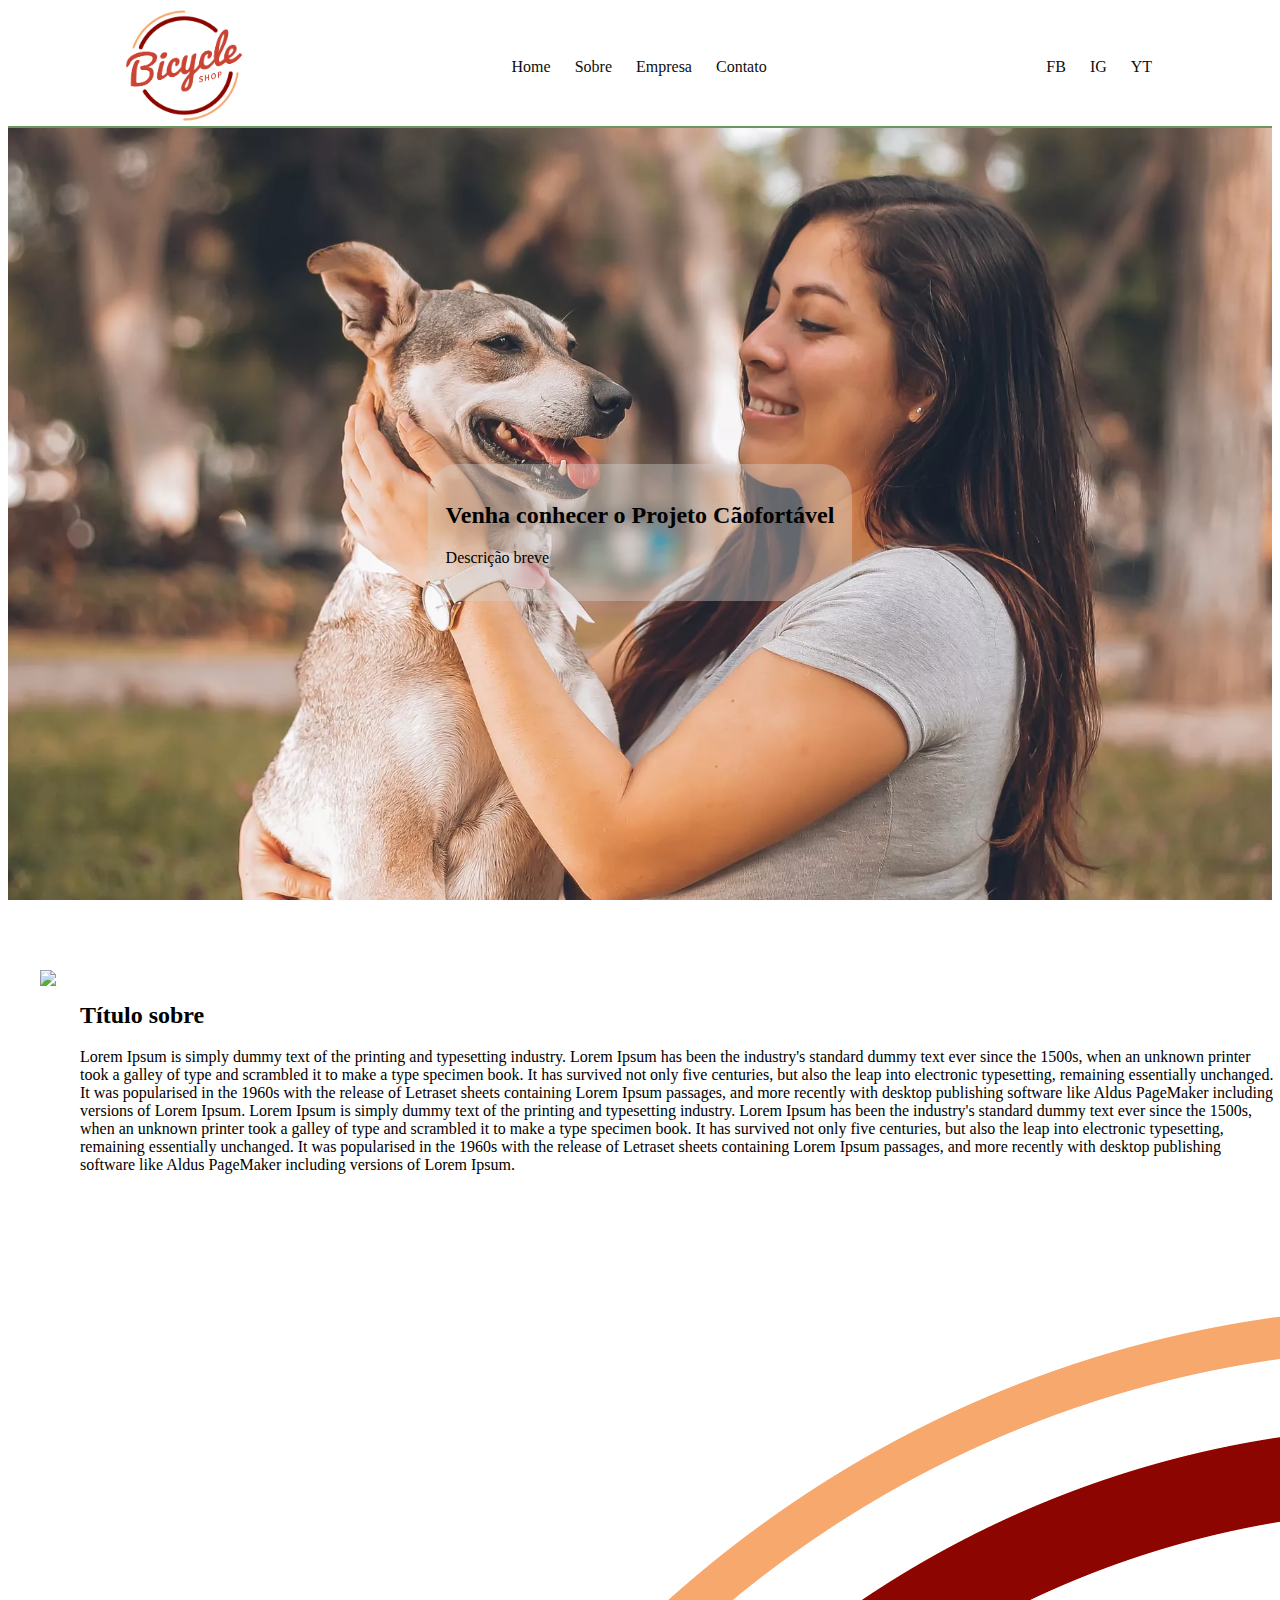
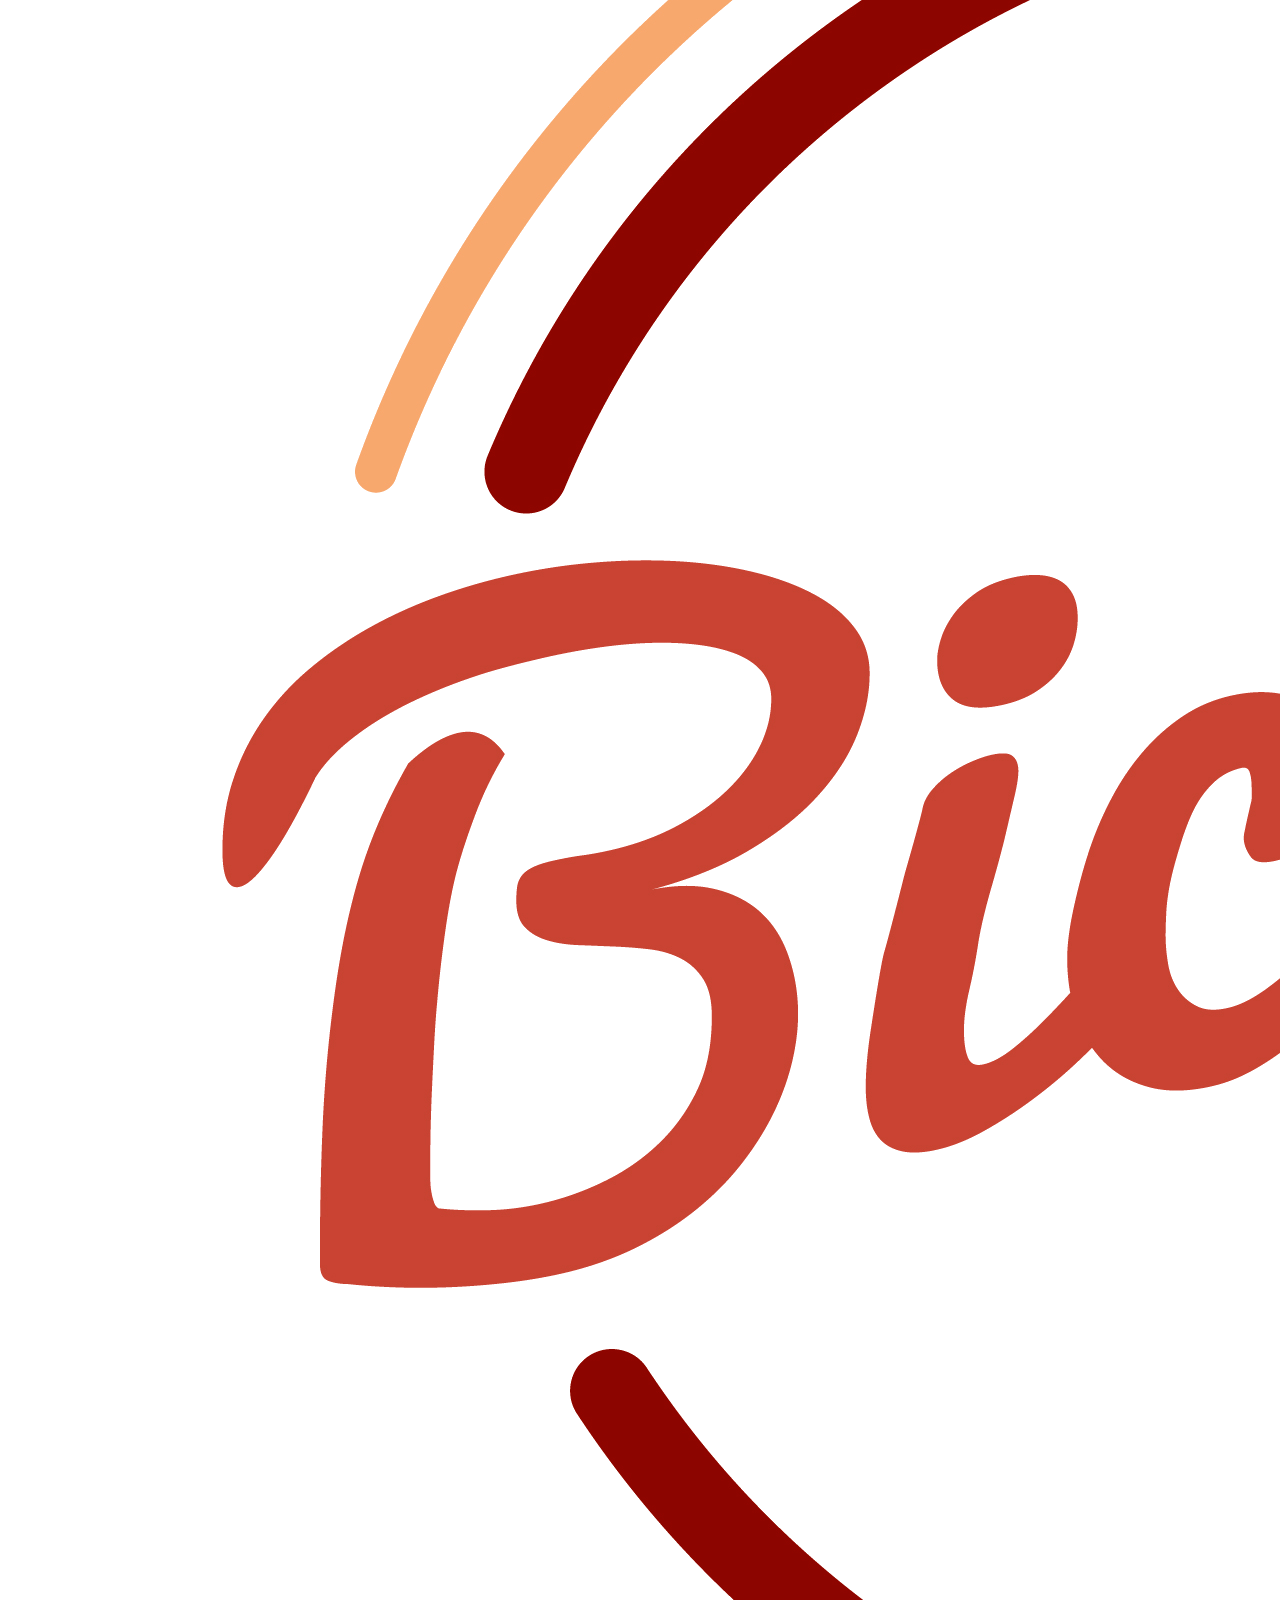
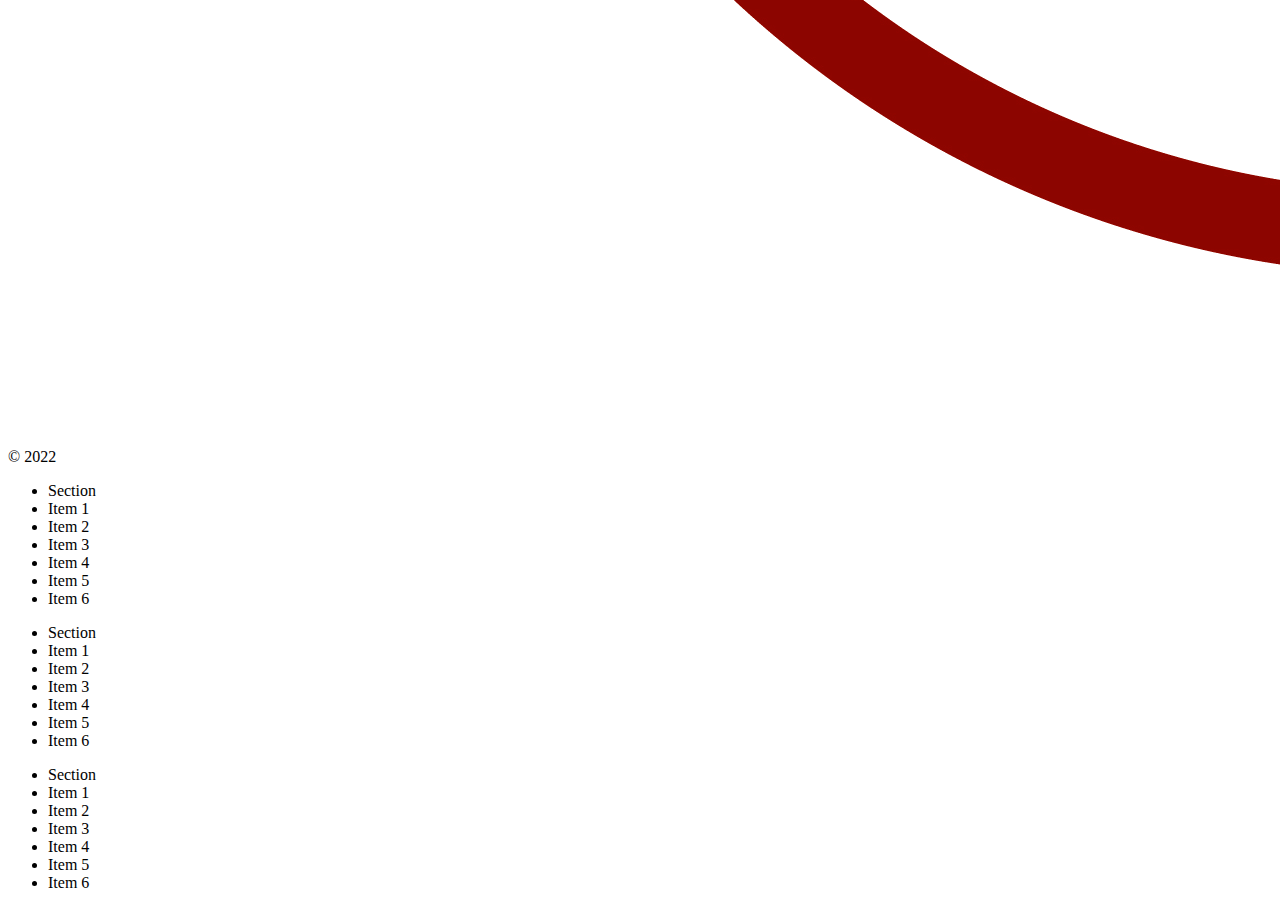
==== index.html @ 43e28b90 "Add files via upload" ====
<!DOCTYPE html>
<html lang="en">
<head>
    <meta charset="UTF-8">
    <meta name="viewport" content="width=device-width, initial-scale=1.0">
    <title>Projeto Cãofortável</title>
    <link rel="stylesheet" type="text/css" href="style.css">
</head>
<body>
    <header>
        <div class="logo"><img src="logo.png" /></div>
        <div class="menu"><nav>
            <ul>
                <li><a href="#">Home</a> </li>
                <li><a href="#sobre" >Sobre</a></li>
                <li><a href="#" >Empresa</a></li>
                <li><a href="#" >Contato</a></li>
            </ul>
        </nav></div>
        <div class="social">
            <ul>
                <li><a href="#" >FB</a></li>
                <li><a href="#" >IG</a></li>
                <li><a href="#" >YT</a></li>
            </ul>
        </div>
    </header>
    <section class="banner">
        <div class="conteudo">
            <h2>Venha conhecer o Projeto Cãofortável</h2>
            <p>Descrição breve</p>
        </div>
    </section>
    <section class="sobre" id="sobre">
        <div class="imagem">
            <img src="dog-gif-sobre.gif" />
        </div>
        <div class="conteudo">
            <h2>Título sobre</h2>
            <p>
                Lorem Ipsum is simply dummy text of the printing and typesetting industry. Lorem Ipsum has been the industry's standard dummy text ever since the 1500s, when an unknown printer took a galley of type and scrambled it to make a type specimen book. It has survived not only five centuries, but also the leap into electronic typesetting, remaining essentially unchanged. It was popularised in the 1960s with the release of Letraset sheets containing Lorem Ipsum passages, and more recently with desktop publishing software like Aldus PageMaker including versions of Lorem Ipsum. Lorem Ipsum is simply dummy text of the printing and typesetting industry. Lorem Ipsum has been the industry's standard dummy text ever since the 1500s, when an unknown printer took a galley of type and scrambled it to make a type specimen book. It has survived not only five centuries, but also the leap into electronic typesetting, remaining essentially unchanged. It was popularised in the 1960s with the release of Letraset sheets containing Lorem Ipsum passages, and more recently with desktop publishing software like Aldus PageMaker including versions of Lorem Ipsum.
            </p>
        </div>
    </section>
    <footer>
        <div class="espacamento"> &nbsp; </div>
        <div class="footer-interno">
            <div class="footer-coluna-1 footer-coluna">
                <img src="logo.png" />
                <p>© 2022</p>
            </div>
            <div class="footer-coluna-2 footer-coluna">
                <ul>
                    <li class="titulo">Section</li>
                    <li>Item 1</li>
                    <li>Item 2</li>
                    <li>Item 3</li>
                    <li>Item 4</li>
                    <li>Item 5</li>
                    <li>Item 6</li>
                </ul>
            </div>
            <div class="footer-coluna-3 footer-coluna">
                <ul>
                    <li class="titulo">Section</li>
                    <li>Item 1</li>
                    <li>Item 2</li>
                    <li>Item 3</li>
                    <li>Item 4</li>
                    <li>Item 5</li>
                    <li>Item 6</li>
                </ul>
            </div>
            <div class="footer-coluna-4 footer-coluna">
                <ul>
                    <li class="titulo">Section</li>
                    <li>Item 1</li>
                    <li>Item 2</li>
                    <li>Item 3</li>
                    <li>Item 4</li>
                    <li>Item 5</li>
                    <li>Item 6</li>
                </ul>
            </div>
        </div>
    </footer>
</body>
</html>
---- style.css ----
.logo img {
    width: 128px;
}

header {
    display: flex;
    width: 100%;
    min-height: 64px;
    justify-content: space-around;
    border-bottom: 2px solid #67975e;
}

.menu nav ul, .social ul {
    list-style: none;
    display: flex;
    flex-direction: row;
}

.menu nav ul li, .social ul li {
    margin: 0px 12px;
}

.menu, .social {
    display: flex;
    align-items: center;
}

.menu a, .social a {
    text-decoration: none;
    color: #0e0e0e;
}

section.banner {
    width: 100%;
    height: 90vh;
    display: flex;
    flex-direction: column;
    align-items: center;
    justify-content: center;
    background: url(header-wdog.webp);
    background-position: center center;
    background-size: cover;
    background-repeat: no-repeat;
    background-attachment: fixed;
}

section.banner .conteudo {
    padding: 18px;
    background-color: #d5d7d363;
    border-radius: 30px;
}

section.sobre {
    width: 100%;
    margin: 32px;
    display: flex;
    flex-direction: row;
}

section.sobre .div{
    width: 50vw;
    overflow: hidden;
}

section.sobre .imagem img {
    width: 100%;
}

section.sobre .conteudo {
    margin: 12px 24px;
}
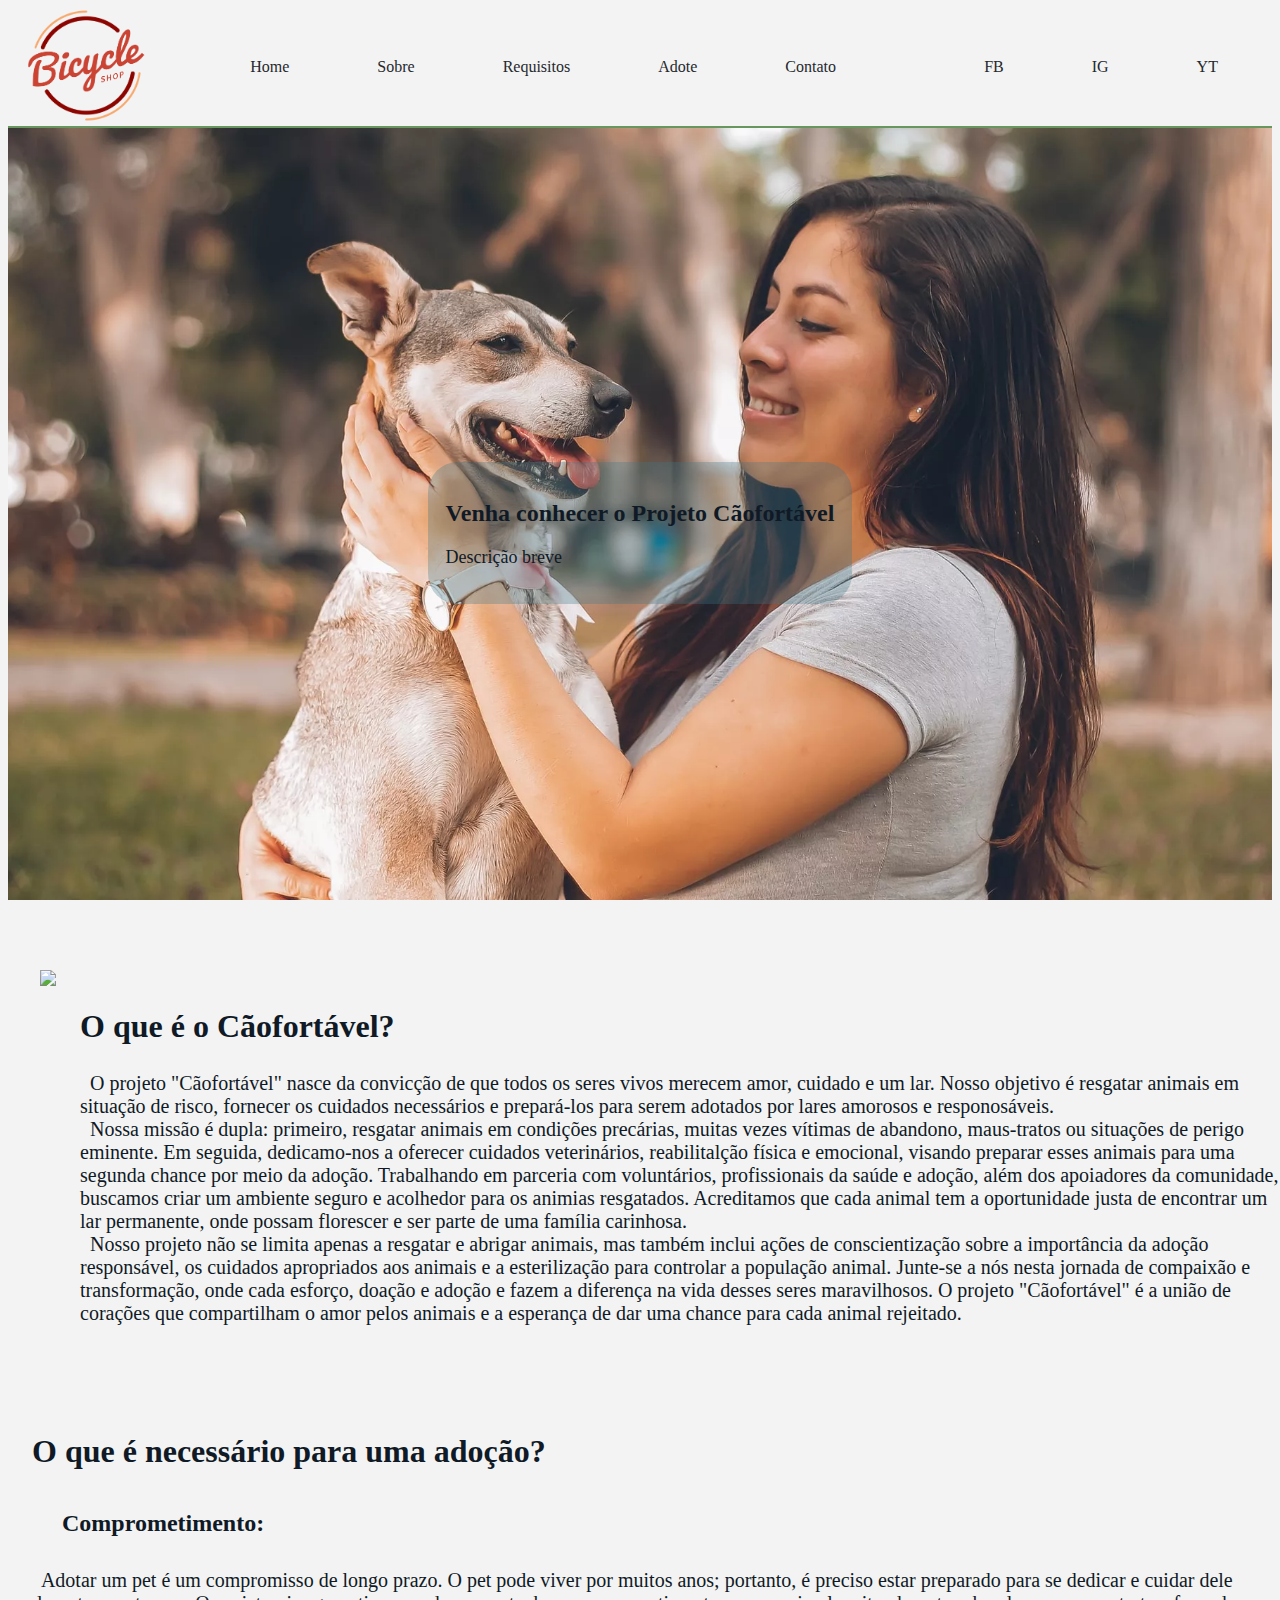
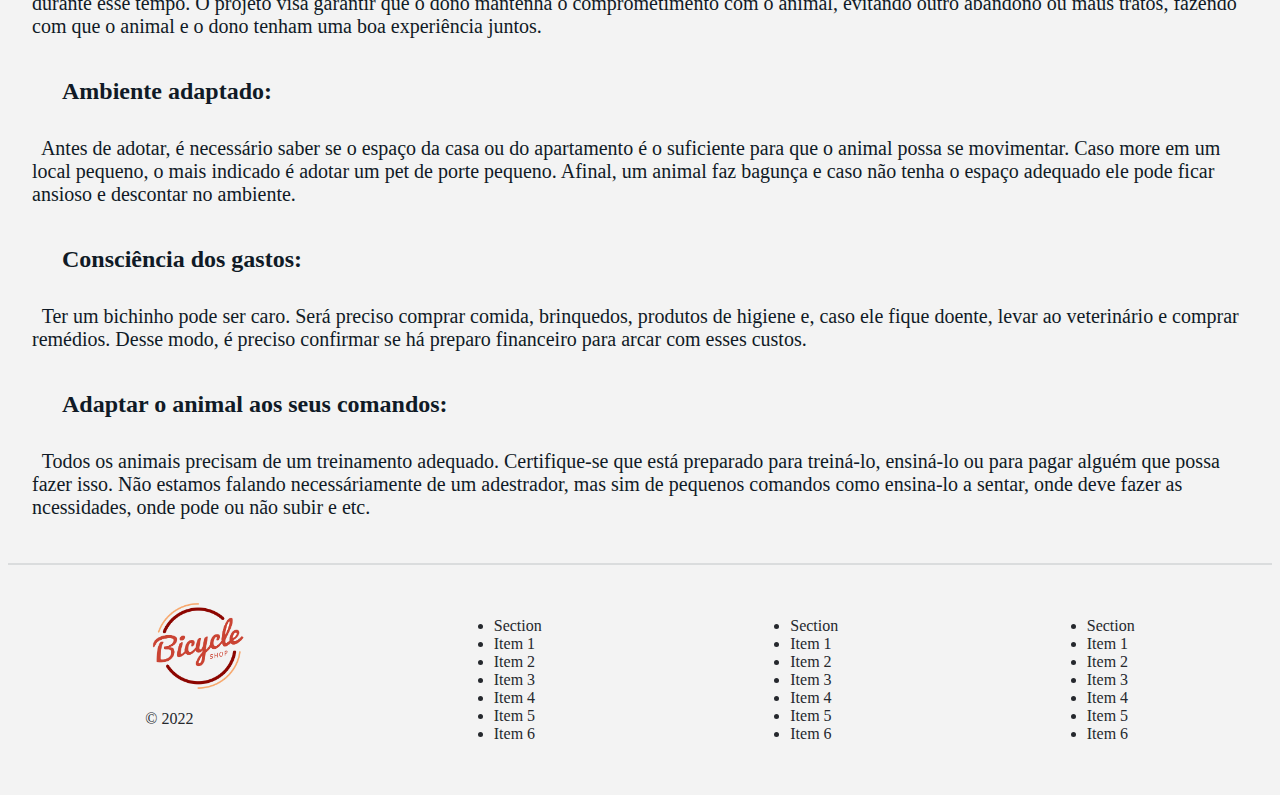
==== commit b142e55a: "Add files via upload" ====
--- a/index.html
+++ b/index.html
@@ -13,7 +13,8 @@
             <ul>
                 <li><a href="#">Home</a> </li>
                 <li><a href="#sobre" >Sobre</a></li>
-                <li><a href="#" >Empresa</a></li>
+                <li><a href="#requisitos" >Requisitos</a></li>
+                <li><a href="#" >Adote</a></li>
                 <li><a href="#" >Contato</a></li>
             </ul>
         </nav></div>
@@ -36,14 +37,31 @@
             <img src="dog-gif-sobre.gif" />
         </div>
         <div class="conteudo">
-            <h2>Título sobre</h2>
+            <h2>O que é o Cãofortável?</h2>
             <p>
-                Lorem Ipsum is simply dummy text of the printing and typesetting industry. Lorem Ipsum has been the industry's standard dummy text ever since the 1500s, when an unknown printer took a galley of type and scrambled it to make a type specimen book. It has survived not only five centuries, but also the leap into electronic typesetting, remaining essentially unchanged. It was popularised in the 1960s with the release of Letraset sheets containing Lorem Ipsum passages, and more recently with desktop publishing software like Aldus PageMaker including versions of Lorem Ipsum. Lorem Ipsum is simply dummy text of the printing and typesetting industry. Lorem Ipsum has been the industry's standard dummy text ever since the 1500s, when an unknown printer took a galley of type and scrambled it to make a type specimen book. It has survived not only five centuries, but also the leap into electronic typesetting, remaining essentially unchanged. It was popularised in the 1960s with the release of Letraset sheets containing Lorem Ipsum passages, and more recently with desktop publishing software like Aldus PageMaker including versions of Lorem Ipsum.
+            &nbsp O projeto "Cãofortável" nasce da convicção de que todos os seres vivos merecem amor, cuidado e um lar. Nosso objetivo é resgatar animais em situação de risco, fornecer os cuidados necessários e prepará-los para serem adotados por lares amorosos e responosáveis. <br>&nbsp Nossa missão é dupla: primeiro, resgatar animais em condições precárias, muitas vezes vítimas de abandono, maus-tratos ou situações de perigo eminente. Em seguida, dedicamo-nos a oferecer cuidados veterinários, reabilitalção física e emocional, visando preparar esses animais para uma segunda chance por meio da adoção.
+            Trabalhando em parceria com voluntários, profissionais da saúde e adoção, além dos apoiadores da comunidade, buscamos criar um ambiente seguro e acolhedor para os animias resgatados. Acreditamos que cada animal tem a oportunidade justa de encontrar um lar permanente, onde possam florescer e ser parte de uma família carinhosa.<br>&nbsp Nosso projeto não se limita apenas a resgatar e abrigar animais, mas também inclui ações de conscientização sobre a importância da adoção responsável, os cuidados apropriados aos animais e a esterilização para controlar a população animal. Junte-se a nós nesta jornada de compaixão e transformação, onde cada esforço, doação e adoção e fazem a diferença na vida desses seres maravilhosos. O projeto "Cãofortável" é a união de corações que compartilham o amor pelos animais e a esperança de dar uma chance para cada animal rejeitado.
             </p>
         </div>
     </section>
+
+    <div class="espacamento"> &nbsp;</div>
+
+    <section class="requisitos" id="requisitos">
+        <div class="conteudo">
+            <h2>O que é necessário para uma adoção?</h2>
+            <h3>Comprometimento:</h3>
+            <p> &nbsp Adotar um pet é um compromisso de longo prazo. O pet pode viver por muitos anos; portanto, é preciso estar preparado para se dedicar e cuidar dele durante esse tempo. O projeto visa garantir que o dono mantenha o comprometimento com o animal, evitando outro abandono ou maus tratos, fazendo com que o animal e o dono tenham uma boa experiência juntos.</p>
+            <h3>Ambiente adaptado:</h3>
+            <p>&nbsp Antes de adotar, é necessário saber se o espaço da casa ou do apartamento é o suficiente para que o animal possa se movimentar. Caso more em um local pequeno, o mais indicado é adotar um pet de porte pequeno. Afinal, um animal faz bagunça e caso não tenha o espaço adequado ele pode ficar ansioso e descontar no ambiente.</p>
+            <h3>Consciência dos gastos:</h3>
+            <p>&nbsp Ter um bichinho pode ser caro. Será preciso comprar comida, brinquedos, produtos de higiene e, caso ele fique doente, levar ao veterinário e comprar remédios. Desse modo, é preciso confirmar se há preparo financeiro para arcar com esses custos.</p>
+            <h3>Adaptar o animal aos seus comandos:</h3>
+            <p>&nbsp Todos os animais precisam de um treinamento adequado. Certifique-se que está preparado para treiná-lo, ensiná-lo ou para pagar alguém que possa fazer isso. Não estamos falando necessáriamente de um adestrador, mas sim de pequenos comandos como ensina-lo a sentar, onde deve fazer as ncessidades, onde pode ou não subir e etc.</p>
+        </div>
+    </section>
     <footer>
-        <div class="espacamento"> &nbsp; </div>
+        <div class="espacamento"> &nbsp;</div>
         <div class="footer-interno">
             <div class="footer-coluna-1 footer-coluna">
                 <img src="logo.png" />
--- a/style.css
+++ b/style.css
@@ -1,3 +1,7 @@
+body{
+background-color: #f3f3f3;
+}
+
 .logo img {
     width: 128px;
 }
@@ -25,9 +29,11 @@
     align-items: center;
 }
 
+
 .menu a, .social a {
     text-decoration: none;
-    color: #0e0e0e;
+    color: #25282d;
+    padding: 32px ;
 }
 
 section.banner {
@@ -46,8 +52,21 @@
 
 section.banner .conteudo {
     padding: 18px;
-    background-color: #d5d7d363;
+    background-color: #3c78874f;
     border-radius: 30px;
+    -webkit-animation: scale-in-center 1s cubic-bezier(0.250, 0.460, 0.450, 0.940) both;
+	        animation: scale-in-center 1s cubic-bezier(0.250, 0.460, 0.450, 0.940) both;
+}
+
+section.banner .conteudo h2 {
+    width: 100%;
+    color: #101a26;
+}
+
+section.banner .conteudo p {
+    width: 100%;
+    color: #101a26;
+    font-size: 18px;
 }
 
 section.sobre {
@@ -63,10 +82,62 @@
 }
 
 section.sobre .imagem img {
-    width: 100%;
+    width: 500px;
 }
 
 section.sobre .conteudo {
     margin: 12px 24px;
 }
 
+section.sobre .conteudo p, section.requisitos .conteudo p {
+    width: 100%;
+    font-size: 20px;
+    color: #101a26;
+}
+
+section.sobre .conteudo h2, section.requisitos .conteudo h2 {
+    width: 100%;
+    font-size: 32px;
+    color: #101a26;
+}
+
+section.requisitos .conteudo{
+    margin: 12px 24px;
+}
+
+
+section.requisitos .conteudo h3 {
+    width: 100%;
+    font-size: 24px;
+    margin: 28px 18px 12px;
+    padding: 12px;
+    color: #101a26;
+}
+
+
+
+
+
+footer div.espacamento {
+    width: 100%;
+    height: 24px;
+    border-bottom: 2px solid #b2b8b963  ;
+    margin: 0px auto;
+}
+
+footer div.footer-interno{
+    display: flex;
+    flex-direction: row;
+    gap: 6px;
+    padding: 24px;
+    margin: 12px;
+    justify-content: space-around;
+    color: #25282d;
+}
+
+footer div.footer-interno .footer-coluna-1 img{
+    width: 100px;
+}
+
+
+@-webkit-keyframes scale-in-center{0%{-webkit-transform:scale(0);transform:scale(0);opacity:1}100%{-webkit-transform:scale(1);transform:scale(1);opacity:1}}@keyframes scale-in-center{0%{-webkit-transform:scale(0);transform:scale(0);opacity:1}100%{-webkit-transform:scale(1);transform:scale(1);opacity:1}}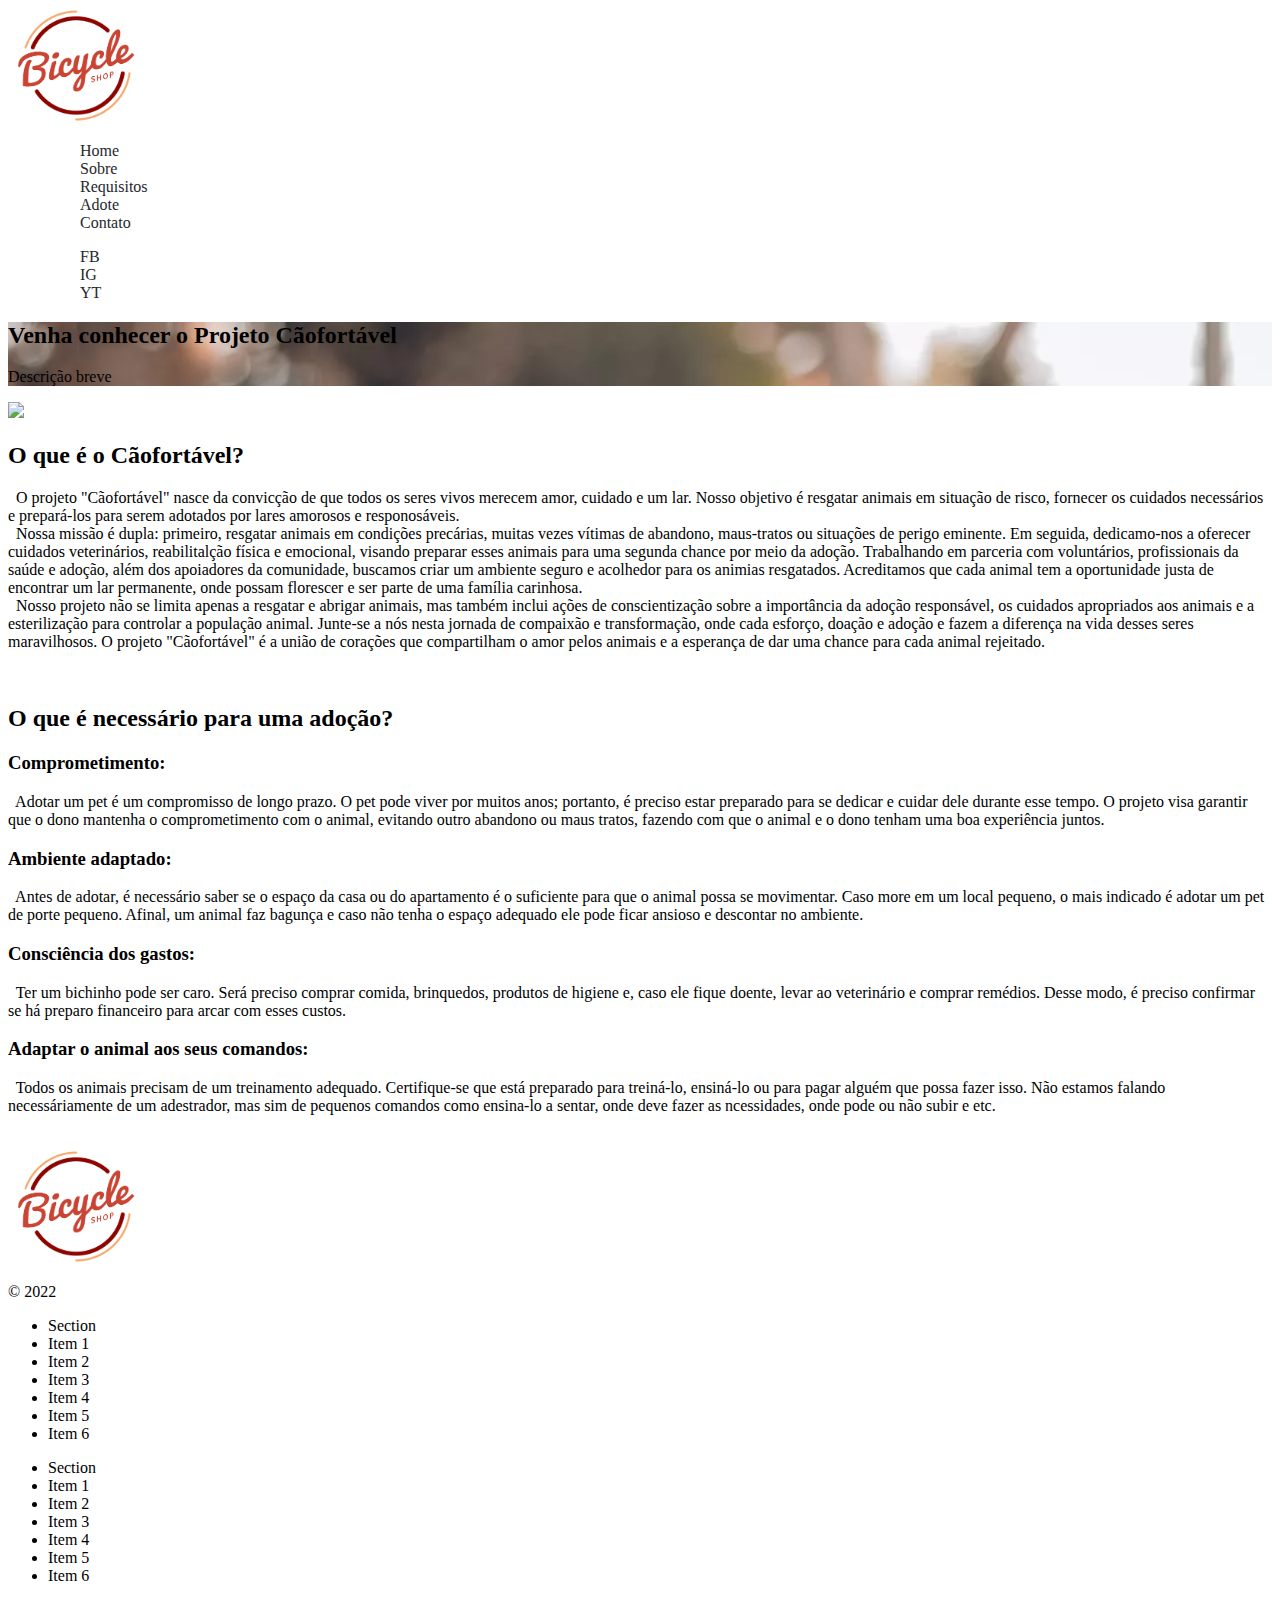
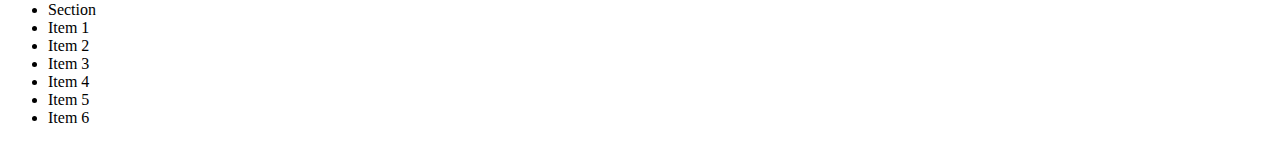
==== commit 31c87ac0: "Add files via upload" ====
--- a/index.html
+++ b/index.html
@@ -5,12 +5,15 @@
     <meta name="viewport" content="width=device-width, initial-scale=1.0">
     <title>Projeto Cãofortável</title>
     <link rel="stylesheet" type="text/css" href="style.css">
+    <link href="https://cdn.jsdelivr.net/npm/bootstrap@5.3.2/dist/css/bootstrap.min.css" rel="stylesheet" integrity="sha384-T3c6CoIi6uLrA9TneNEoa7RxnatzjcDSCmG1MXxSR1GAsXEV/Dwwykc2MPK8M2HN" crossorigin="anonymous"> 
+
+<script src="https://cdn.jsdelivr.net/npm/bootstrap@5.3.2/dist/js/bootstrap.bundle.min.js" integrity="sha384-C6RzsynM9kWDrMNeT87bh95OGNyZPhcTNXj1NW7RuBCsyN/o0jlpcV8Qyq46cDfL" crossorigin="anonymous"></script>
 </head>
 <body>
-    <header>
-        <div class="logo"><img src="logo.png" /></div>
-        <div class="menu"><nav>
-            <ul>
+    <header class="d-flex justify-content-around">
+        <div class="logo"><img src="logo.png" class="logo"/></div>
+        <div class="menu d-flex flex-row align-items-center"><nav>
+            <ul class="d-flex flex-row">
                 <li><a href="#">Home</a> </li>
                 <li><a href="#sobre" >Sobre</a></li>
                 <li><a href="#requisitos" >Requisitos</a></li>
@@ -18,25 +21,25 @@
                 <li><a href="#" >Contato</a></li>
             </ul>
         </nav></div>
-        <div class="social">
-            <ul>
+        <div class="social d-flex flex-row align-items-center">
+            <ul class="d-flex flex-row">
                 <li><a href="#" >FB</a></li>
                 <li><a href="#" >IG</a></li>
                 <li><a href="#" >YT</a></li>
             </ul>
         </div>
     </header>
-    <section class="banner">
-        <div class="conteudo">
+    <section class="banner flex-row d-flex align-items-center">
+        <div class="conteudo let-p let-2">
             <h2>Venha conhecer o Projeto Cãofortável</h2>
             <p>Descrição breve</p>
         </div>
     </section>
-    <section class="sobre" id="sobre">
+    <section class="sobre d-flex flex-row justify-content-start flex-wrap col py-4 px-5 mx-auto align-items-center" id="sobre">
         <div class="imagem">
-            <img src="dog-gif-sobre.gif" />
+            <img src="dog-gif-sobre.gif" class="col " />
         </div>
-        <div class="conteudo">
+        <div class="conteudo let-p let-2 mx-2 my-4 col-4 mx-4 px-4">
             <h2>O que é o Cãofortável?</h2>
             <p>
             &nbsp O projeto "Cãofortável" nasce da convicção de que todos os seres vivos merecem amor, cuidado e um lar. Nosso objetivo é resgatar animais em situação de risco, fornecer os cuidados necessários e prepará-los para serem adotados por lares amorosos e responosáveis. <br>&nbsp Nossa missão é dupla: primeiro, resgatar animais em condições precárias, muitas vezes vítimas de abandono, maus-tratos ou situações de perigo eminente. Em seguida, dedicamo-nos a oferecer cuidados veterinários, reabilitalção física e emocional, visando preparar esses animais para uma segunda chance por meio da adoção.
@@ -47,8 +50,8 @@
 
     <div class="espacamento"> &nbsp;</div>
 
-    <section class="requisitos" id="requisitos">
-        <div class="conteudo">
+    <section class="requisitos p-4" id="requisitos">
+        <div class="conteudo" mx-2 my-4 col-4>
             <h2>O que é necessário para uma adoção?</h2>
             <h3>Comprometimento:</h3>
             <p> &nbsp Adotar um pet é um compromisso de longo prazo. O pet pode viver por muitos anos; portanto, é preciso estar preparado para se dedicar e cuidar dele durante esse tempo. O projeto visa garantir que o dono mantenha o comprometimento com o animal, evitando outro abandono ou maus tratos, fazendo com que o animal e o dono tenham uma boa experiência juntos.</p>
@@ -61,10 +64,10 @@
         </div>
     </section>
     <footer>
-        <div class="espacamento"> &nbsp;</div>
-        <div class="footer-interno">
+        <div class="espacamento wid"> &nbsp;</div>
+        <div class="footer-interno d-flex flex-row justify-content-around">
             <div class="footer-coluna-1 footer-coluna">
-                <img src="logo.png" />
+                <img src="logo.png" class="logo"/>
                 <p>© 2022</p>
             </div>
             <div class="footer-coluna-2 footer-coluna">
--- a/style.css
+++ b/style.css
@@ -1,4 +1,4 @@
-body{
+/*body{
 background-color: #f3f3f3;
 }
 
@@ -122,7 +122,7 @@
     width: 100%;
     height: 24px;
     border-bottom: 2px solid #b2b8b963  ;
-    margin: 0px auto;
+    margin: 52px auto 12px;
 }
 
 footer div.footer-interno{
@@ -140,4 +140,31 @@
 }
 
 
-@-webkit-keyframes scale-in-center{0%{-webkit-transform:scale(0);transform:scale(0);opacity:1}100%{-webkit-transform:scale(1);transform:scale(1);opacity:1}}@keyframes scale-in-center{0%{-webkit-transform:scale(0);transform:scale(0);opacity:1}100%{-webkit-transform:scale(1);transform:scale(1);opacity:1}}+@media only screen and (max-width: 780px) {
+    body {
+        background-color: lightblue;
+    }
+}
+
+@-webkit-keyframes scale-in-center{0%{-webkit-transform:scale(0);transform:scale(0);opacity:1}100%{-webkit-transform:scale(1);transform:scale(1);opacity:1}}@keyframes scale-in-center{0%{-webkit-transform:scale(0);transform:scale(0);opacity:1}100%{-webkit-transform:scale(1);transform:scale(1);opacity:1}}
+
+*/
+
+
+.logo{
+    width: 128px;
+}
+
+.menu nav ul, .social ul {
+    list-style: none;
+}
+
+.menu a, .social a {
+    text-decoration: none;
+    color: #25282d;
+    padding: 32px ;
+}
+
+section.banner {
+    background: url(header-wdog.webp);
+}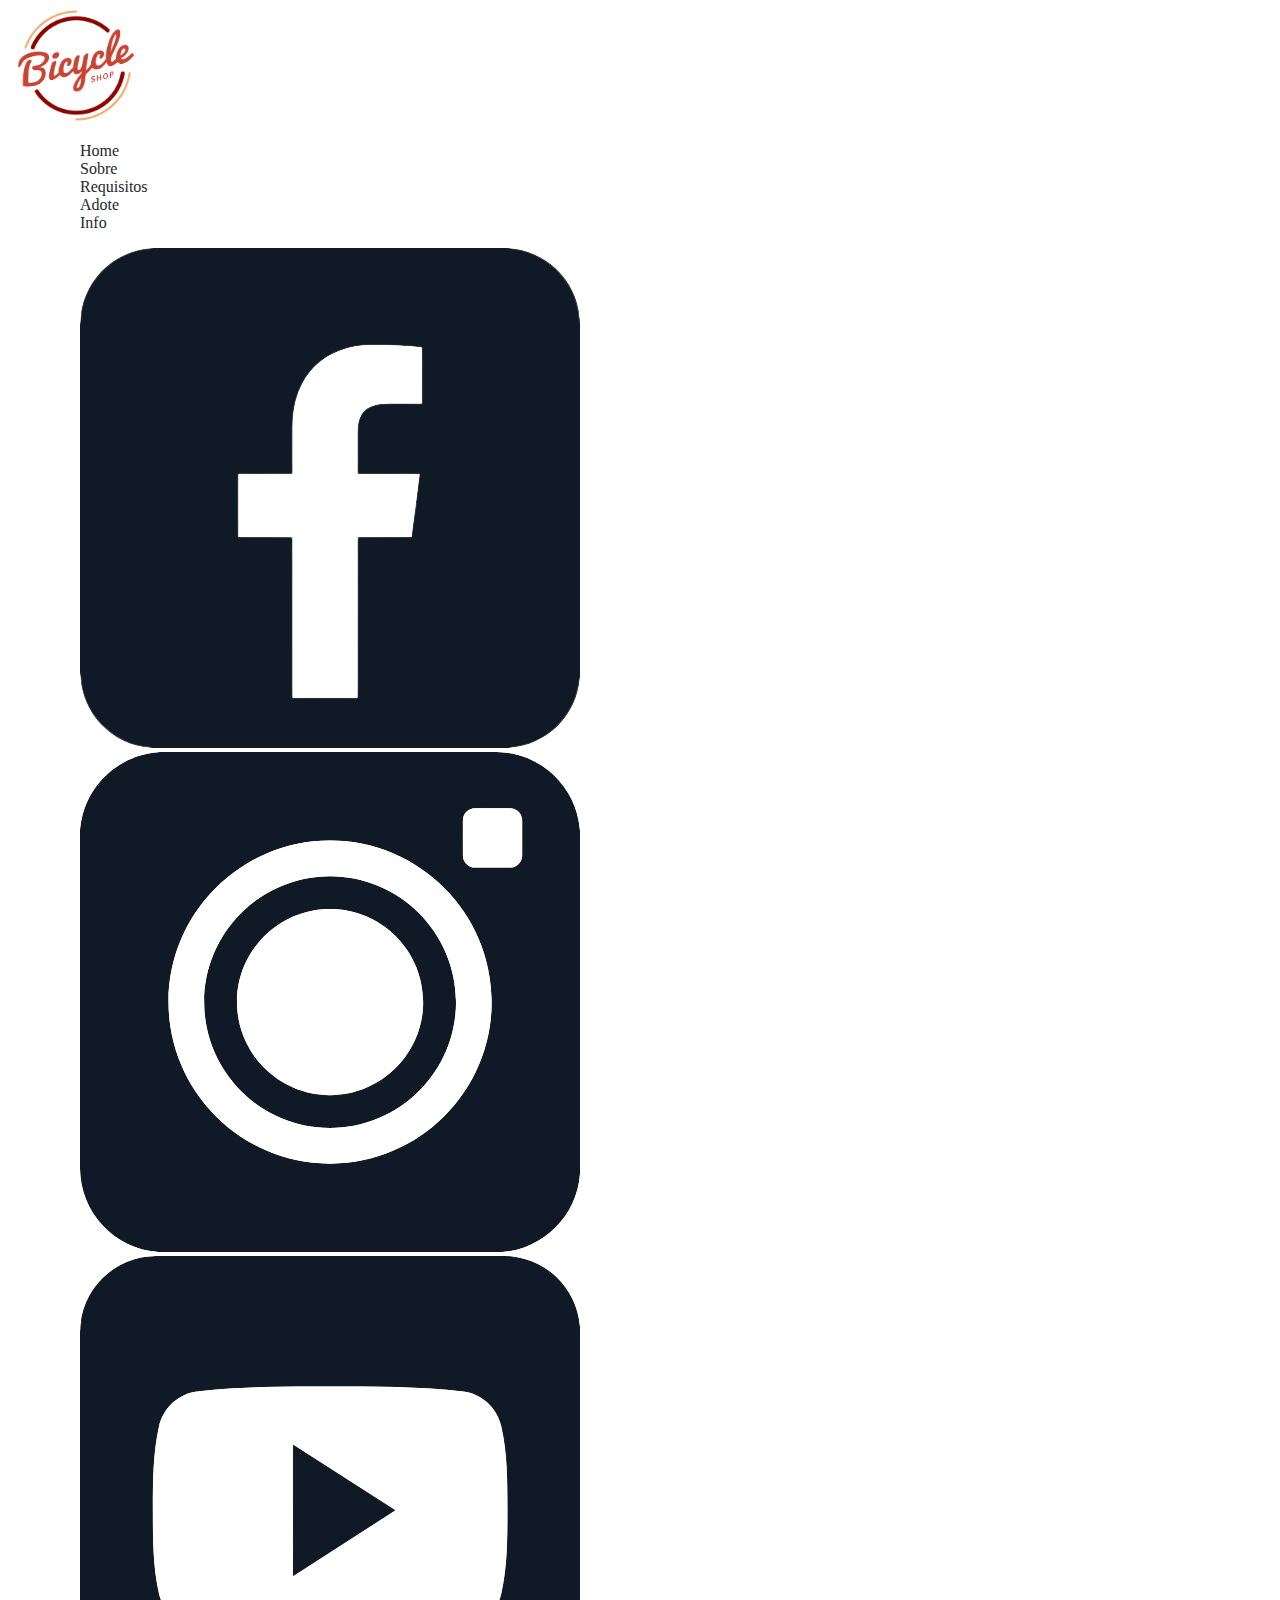
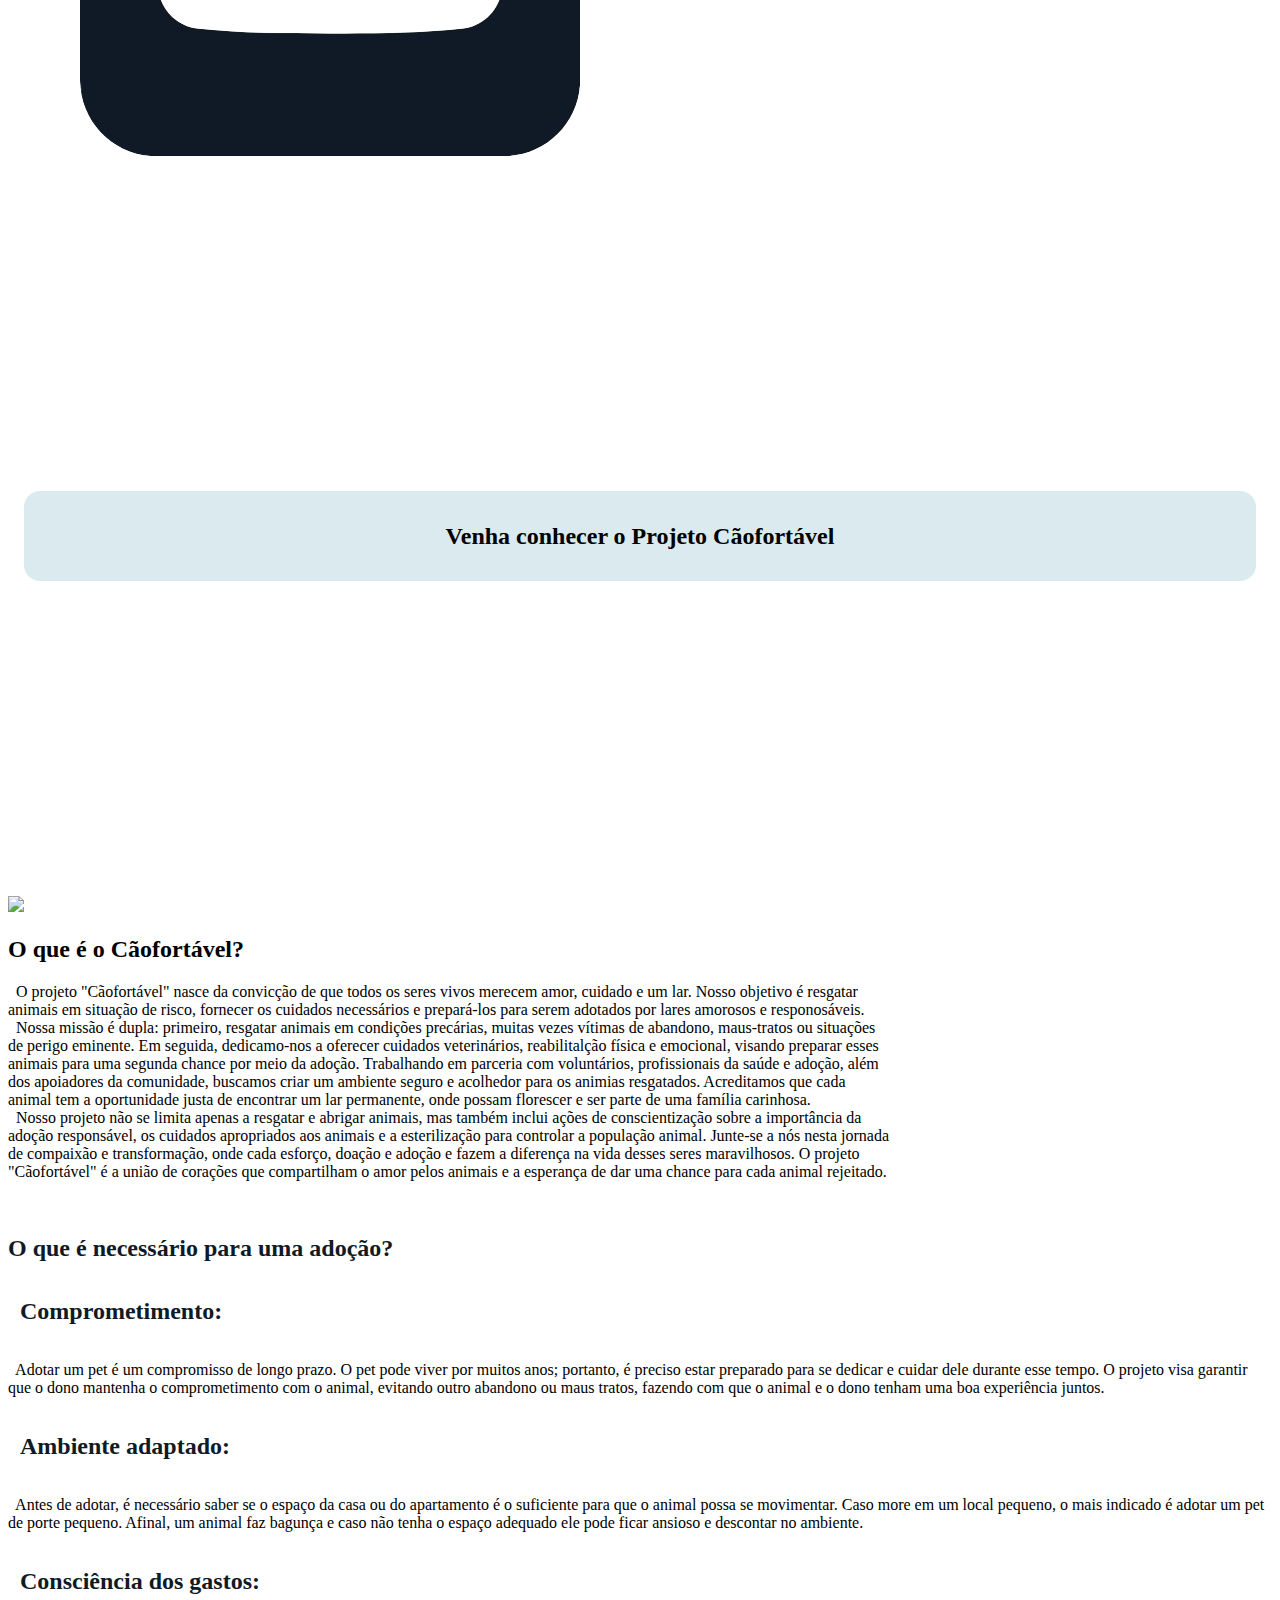
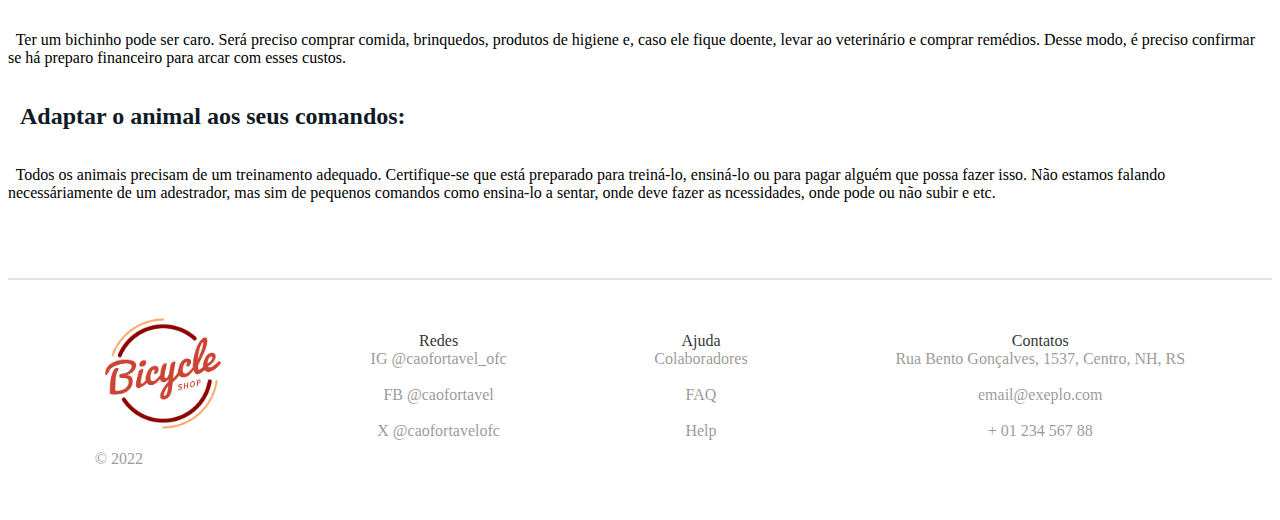
==== commit 28775e4d: "Add files via upload" ====
--- a/index.html
+++ b/index.html
@@ -1,5 +1,5 @@
 <!DOCTYPE html>
-<html lang="en">
+<html lang="pt_BR">
 <head>
     <meta charset="UTF-8">
     <meta name="viewport" content="width=device-width, initial-scale=1.0">
@@ -10,7 +10,7 @@
 <script src="https://cdn.jsdelivr.net/npm/bootstrap@5.3.2/dist/js/bootstrap.bundle.min.js" integrity="sha384-C6RzsynM9kWDrMNeT87bh95OGNyZPhcTNXj1NW7RuBCsyN/o0jlpcV8Qyq46cDfL" crossorigin="anonymous"></script>
 </head>
 <body>
-    <header class="d-flex justify-content-around">
+    <header class="d-flex justify-content-around p-4">
         <div class="logo"><img src="logo.png" class="logo"/></div>
         <div class="menu d-flex flex-row align-items-center"><nav>
             <ul class="d-flex flex-row">
@@ -18,21 +18,20 @@
                 <li><a href="#sobre" >Sobre</a></li>
                 <li><a href="#requisitos" >Requisitos</a></li>
                 <li><a href="#" >Adote</a></li>
-                <li><a href="#" >Contato</a></li>
+                <li><a href="#info" >Info</a></li>
             </ul>
         </nav></div>
-        <div class="social d-flex flex-row align-items-center">
-            <ul class="d-flex flex-row">
-                <li><a href="#" >FB</a></li>
-                <li><a href="#" >IG</a></li>
-                <li><a href="#" >YT</a></li>
+        <div class="social d-flex flex-row align-items-center col-2 clearfix align-itens-center">
+            <ul class="d-flex flex-row align-items-center" >
+                <li><a href="#" ><img class="col-4" src="fb-logo.png"></a></li>
+                <li><a href="#" ><img class="col-4" src="ig-logo.png"></a></li>
+                <li><a href="#" ><img class="col-4" src="yt-logo.png"></a></li>
             </ul>
         </div>
     </header>
-    <section class="banner flex-row d-flex align-items-center">
-        <div class="conteudo let-p let-2">
+    <section class="banner flex-column d-flex align-items-center col justify-content-center">
+        <div class="conteudo p-4">
             <h2>Venha conhecer o Projeto Cãofortável</h2>
-            <p>Descrição breve</p>
         </div>
     </section>
     <section class="sobre d-flex flex-row justify-content-start flex-wrap col py-4 px-5 mx-auto align-items-center" id="sobre">
@@ -64,43 +63,43 @@
         </div>
     </section>
     <footer>
-        <div class="espacamento wid"> &nbsp;</div>
+        <div class="espacamento"> &nbsp;</div>
         <div class="footer-interno d-flex flex-row justify-content-around">
             <div class="footer-coluna-1 footer-coluna">
                 <img src="logo.png" class="logo"/>
                 <p>© 2022</p>
             </div>
-            <div class="footer-coluna-2 footer-coluna">
+            <div class="footer-coluna-2 footer-coluna" id="info">
                 <ul>
-                    <li class="titulo">Section</li>
-                    <li>Item 1</li>
-                    <li>Item 2</li>
-                    <li>Item 3</li>
-                    <li>Item 4</li>
-                    <li>Item 5</li>
-                    <li>Item 6</li>
+                    <li class="titulo p-2">Redes</li>
+                    <li>IG @caofortavel_ofc</li>
+                    <li>&nbsp;</li>
+                    <li>FB @caofortavel</li>
+                    <li>&nbsp;</li>
+                    <li>X @caofortavelofc</li>
+                    <li>&nbsp;</li>
                 </ul>
             </div>
             <div class="footer-coluna-3 footer-coluna">
                 <ul>
-                    <li class="titulo">Section</li>
-                    <li>Item 1</li>
-                    <li>Item 2</li>
-                    <li>Item 3</li>
-                    <li>Item 4</li>
-                    <li>Item 5</li>
-                    <li>Item 6</li>
+                    <li class="titulo p-2">Ajuda</li>
+                    <li>Colaboradores</li>
+                    <li>&nbsp;</li>
+                    <li>FAQ</li>
+                    <li>&nbsp;</li>
+                    <li>Help</li>
+                    <li>&nbsp;</li>
                 </ul>
             </div>
             <div class="footer-coluna-4 footer-coluna">
                 <ul>
-                    <li class="titulo">Section</li>
-                    <li>Item 1</li>
-                    <li>Item 2</li>
-                    <li>Item 3</li>
-                    <li>Item 4</li>
-                    <li>Item 5</li>
-                    <li>Item 6</li>
+                    <li class="titulo p-2">Contatos</li>
+                    <li>Rua Bento Gonçalves, 1537, Centro, NH, RS</li>
+                    <li>&nbsp;</li>
+                    <li>email@exeplo.com</li>
+                    <li>&nbsp;</li>
+                    <li>+ 01 234 567 88</li>
+                    <li>&nbsp;</li>
                 </ul>
             </div>
         </div>
--- a/style.css
+++ b/style.css
@@ -149,7 +149,8 @@
 @-webkit-keyframes scale-in-center{0%{-webkit-transform:scale(0);transform:scale(0);opacity:1}100%{-webkit-transform:scale(1);transform:scale(1);opacity:1}}@keyframes scale-in-center{0%{-webkit-transform:scale(0);transform:scale(0);opacity:1}100%{-webkit-transform:scale(1);transform:scale(1);opacity:1}}
 
 */
-
+:root{
+}
 
 .logo{
     width: 128px;
@@ -167,4 +168,88 @@
 
 section.banner {
     background: url(header-wdog.webp);
+    background-position: center center;
+    background-size: cover;
+    background-repeat: no-repeat;
+    background-attachment: fixed;
+    padding: 35vh 1rem ;
+    align-items: center;
+    text-align: center;
+}
+
+.sobre .conteudo{
+    width: 70%;
+} 
+
+section.banner .conteudo{
+    padding: 12px;
+    background-color: #a2cad465;
+    border-radius: 16px;
+    align-items: center ;
+}
+
+footer div.espacamento {
+    width: 100%;
+    height: 24px;
+    border-bottom: 2px solid #b2b8b963  ;
+    margin: 52px auto 12px;
+}
+
+footer div.footer-interno{
+    display: flex;
+    flex-direction: row;
+    gap: 6px;
+    padding: 24px;
+    margin: 12px;
+    justify-content: space-around;
+    color: #7c7c7cc7;
+    list-style: none;
+}
+
+section.requisitos .conteudo h3 {
+    width: 100%;
+    font-size: 24px;
+    padding: 12px;
+    color: #101a26;
+}
+
+section.requisitos .conteudo h2 {
+    width: 100%;
+    color: #101a26;
+}
+
+
+footer .footer-interno .footer-coluna ul li.titulo {
+    color: #363636;
+
+}
+
+footer .footer-interno .footer-coluna ul{
+    list-style: none;
+    text-align: center;
+}
+footer .footer-interno .footer-coluna ul li{
+    list-style: none;
+    text-align: center;
+}
+
+
+section.opcao{
+    width: 80%;
+    gap: 22px;
+    margin: 90px auto;
+    display: flex;
+    flex-direction: row;
+}
+
+section.opcao div.banner-pequeno{
+    margin: 0px 25px;
+    padding: 42px;
+    border: 1px solid #d8d8d8;
+    border-radius: 6px;
+    background: #fafafa;
+}
+
+section.opcao div.banner-pequeno h3{
+    font-size: 24px;
 }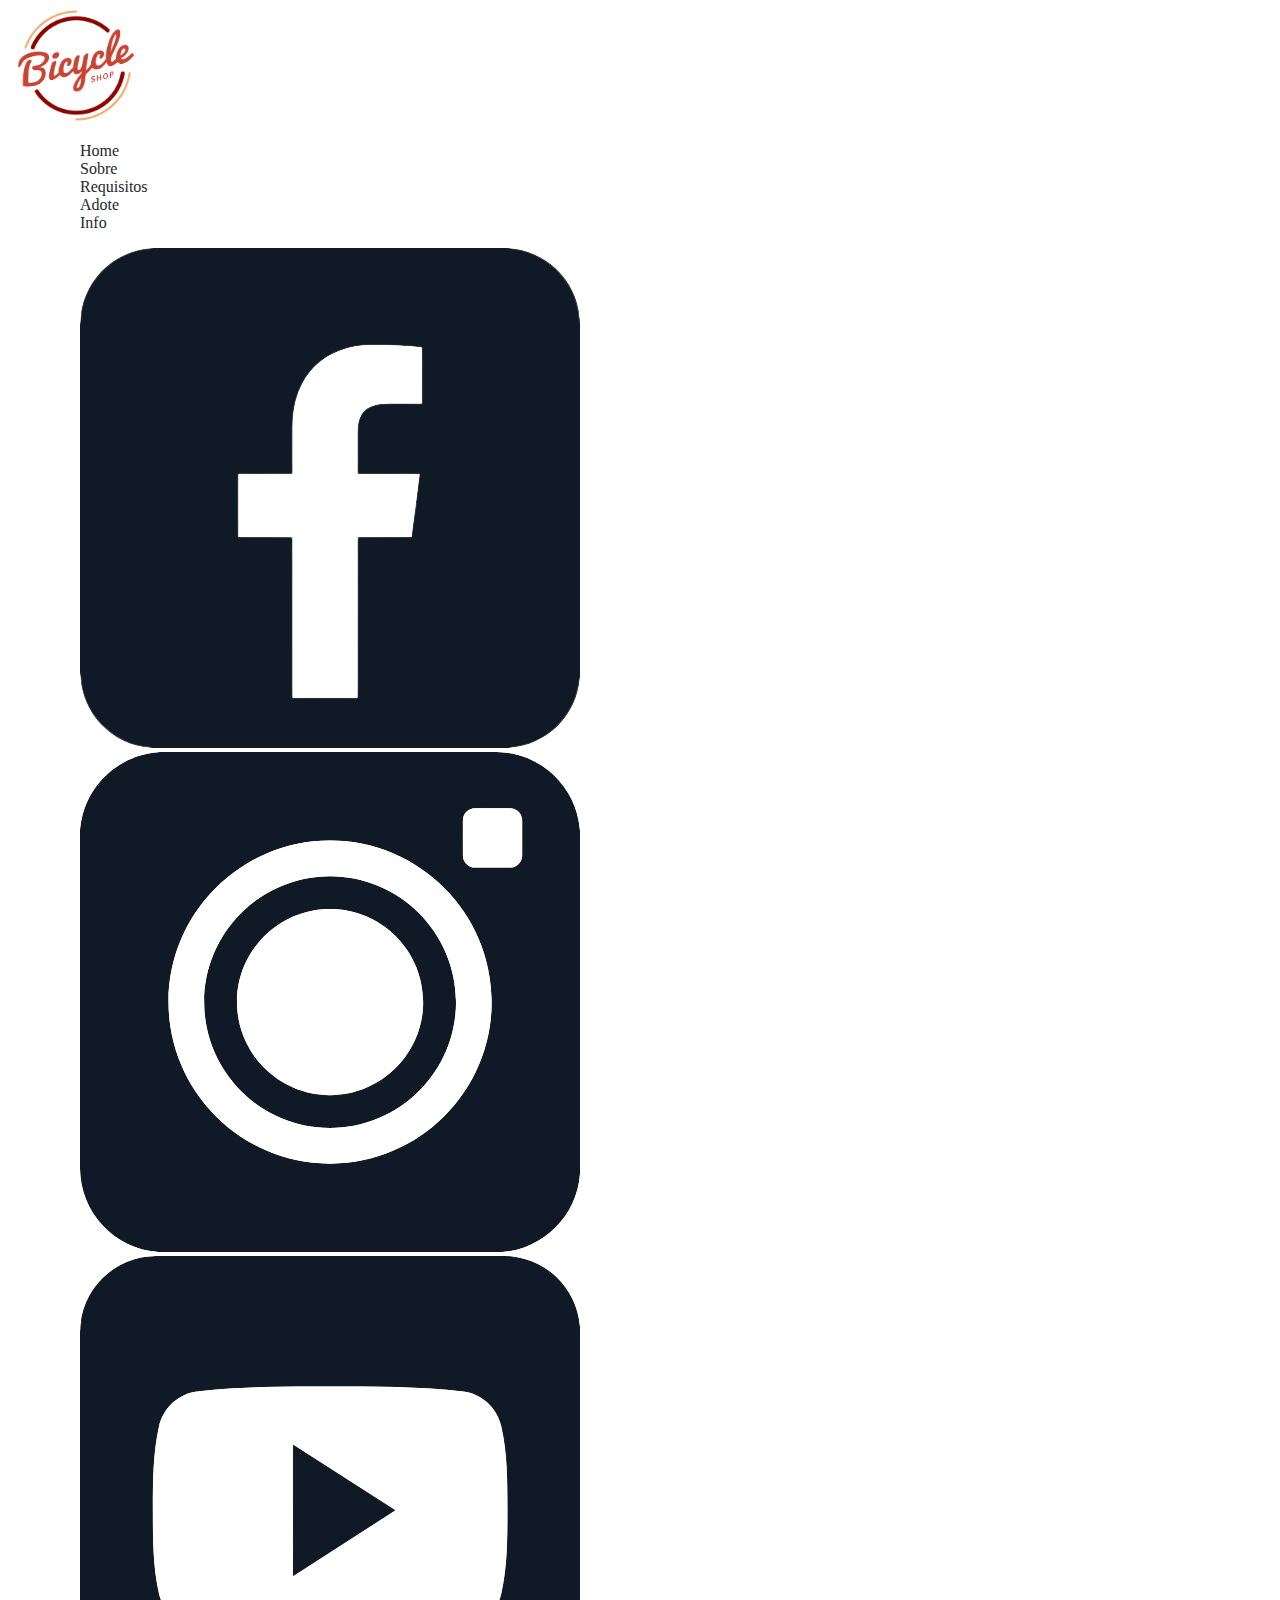
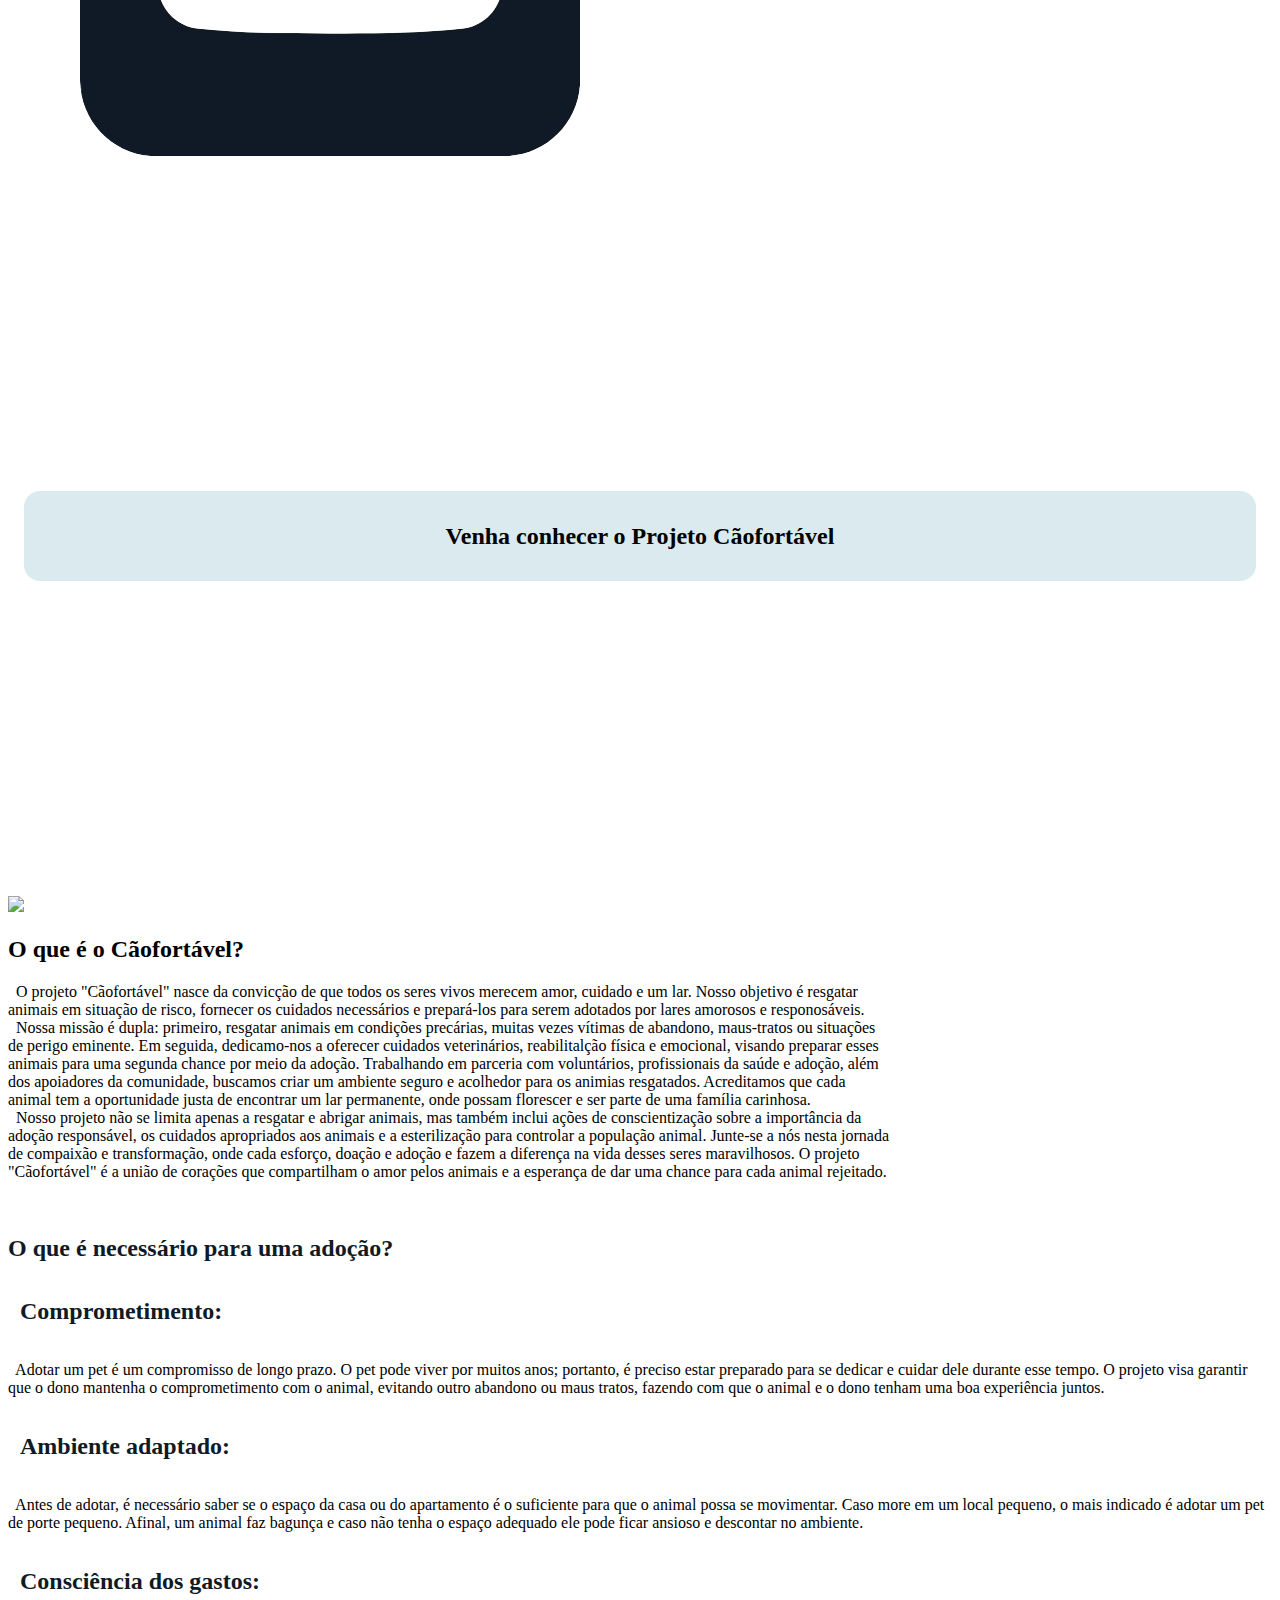
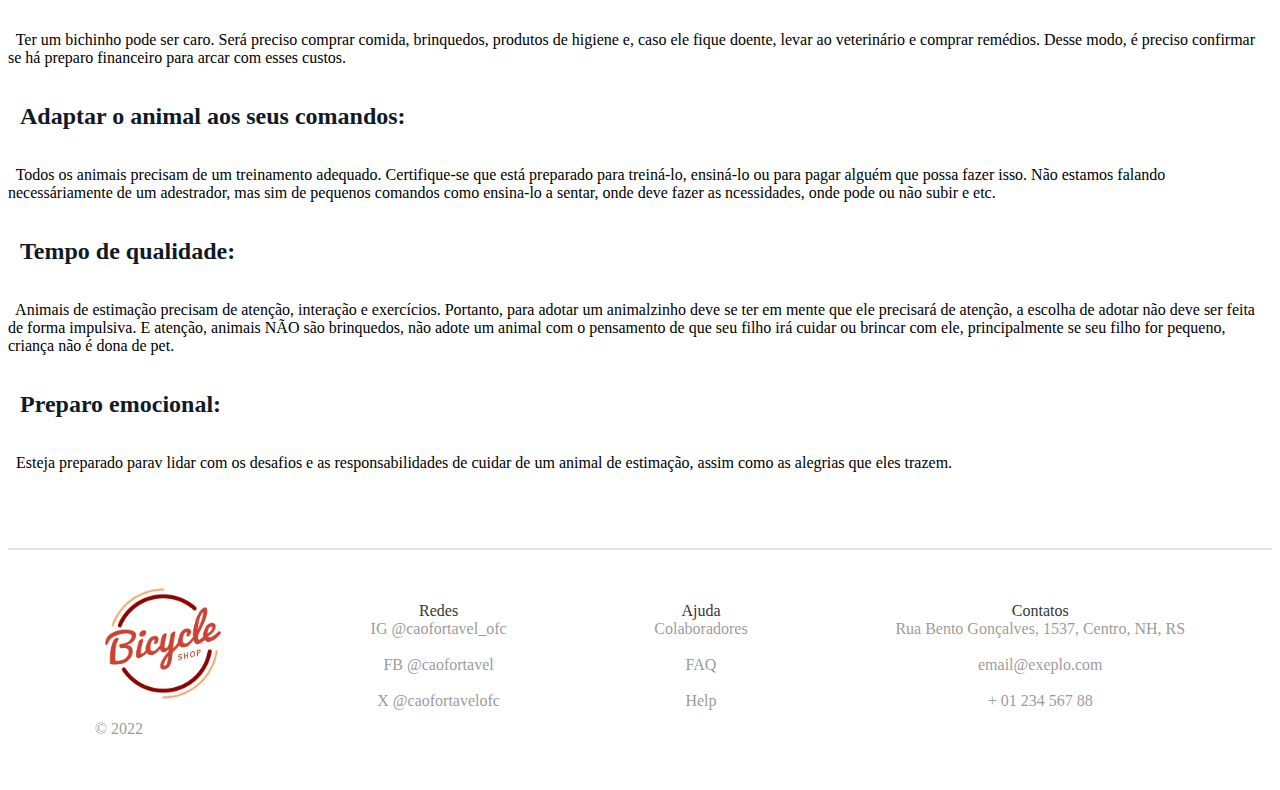
==== commit c8b2b933: "Add files via upload" ====
--- a/index.html
+++ b/index.html
@@ -7,17 +7,18 @@
     <link rel="stylesheet" type="text/css" href="style.css">
     <link href="https://cdn.jsdelivr.net/npm/bootstrap@5.3.2/dist/css/bootstrap.min.css" rel="stylesheet" integrity="sha384-T3c6CoIi6uLrA9TneNEoa7RxnatzjcDSCmG1MXxSR1GAsXEV/Dwwykc2MPK8M2HN" crossorigin="anonymous"> 
 
-<script src="https://cdn.jsdelivr.net/npm/bootstrap@5.3.2/dist/js/bootstrap.bundle.min.js" integrity="sha384-C6RzsynM9kWDrMNeT87bh95OGNyZPhcTNXj1NW7RuBCsyN/o0jlpcV8Qyq46cDfL" crossorigin="anonymous"></script>
+    <script src="https://cdn.jsdelivr.net/npm/bootstrap@5.3.2/dist/js/bootstrap.bundle.min.js" integrity="sha384-C6RzsynM9kWDrMNeT87bh95OGNyZPhcTNXj1NW7RuBCsyN/o0jlpcV8Qyq46cDfL" crossorigin="anonymous"></script>
+    <script src="index.js" defer></script>
 </head>
 <body>
     <header class="d-flex justify-content-around p-4">
         <div class="logo"><img src="logo.png" class="logo"/></div>
         <div class="menu d-flex flex-row align-items-center"><nav>
             <ul class="d-flex flex-row">
-                <li><a href="#">Home</a> </li>
+                <li><a href="index.html">Home</a> </li>
                 <li><a href="#sobre" >Sobre</a></li>
                 <li><a href="#requisitos" >Requisitos</a></li>
-                <li><a href="#" >Adote</a></li>
+                <li><a href="escolha.html" >Adote</a></li>
                 <li><a href="#info" >Info</a></li>
             </ul>
         </nav></div>
@@ -60,6 +61,10 @@
             <p>&nbsp Ter um bichinho pode ser caro. Será preciso comprar comida, brinquedos, produtos de higiene e, caso ele fique doente, levar ao veterinário e comprar remédios. Desse modo, é preciso confirmar se há preparo financeiro para arcar com esses custos.</p>
             <h3>Adaptar o animal aos seus comandos:</h3>
             <p>&nbsp Todos os animais precisam de um treinamento adequado. Certifique-se que está preparado para treiná-lo, ensiná-lo ou para pagar alguém que possa fazer isso. Não estamos falando necessáriamente de um adestrador, mas sim de pequenos comandos como ensina-lo a sentar, onde deve fazer as ncessidades, onde pode ou não subir e etc.</p>
+            <h3>Tempo de qualidade:</h3>
+            <p>&nbsp Animais de estimação precisam de atenção, interação e exercícios. Portanto, para adotar um animalzinho deve se ter em mente que ele precisará de atenção, a escolha de adotar não deve ser feita de forma impulsiva. E atenção, animais NÃO são brinquedos, não adote um animal com o pensamento de que seu filho irá cuidar ou brincar com ele, principalmente se seu filho for pequeno, criança não é dona de pet.</p>
+            <h3>Preparo emocional:</h3>
+            <p>&nbsp Esteja preparado parav lidar com os desafios e as responsabilidades de cuidar de um animal de estimação, assim como as alegrias que eles trazem.</p>
         </div>
     </section>
     <footer>
--- a/style.css
+++ b/style.css
@@ -233,23 +233,31 @@
     text-align: center;
 }
 
-
 section.opcao{
     width: 80%;
-    gap: 22px;
+
     margin: 90px auto;
     display: flex;
     flex-direction: row;
 }
 
 section.opcao div.banner-pequeno{
-    margin: 0px 25px;
+    width: 30%;
+    margin: 0px 0px 0px 32px;
     padding: 42px;
     border: 1px solid #d8d8d8;
-    border-radius: 6px;
+    border-radius: 4px;
     background: #fafafa;
 }
 
 section.opcao div.banner-pequeno h3{
-    font-size: 24px;
+    font-size: 28px;
+}
+
+section.opcao div.banner-pequeno p{
+    font-size: 16px;
+}
+
+section.opcao div.pet-image img{
+    width: 100%;
 }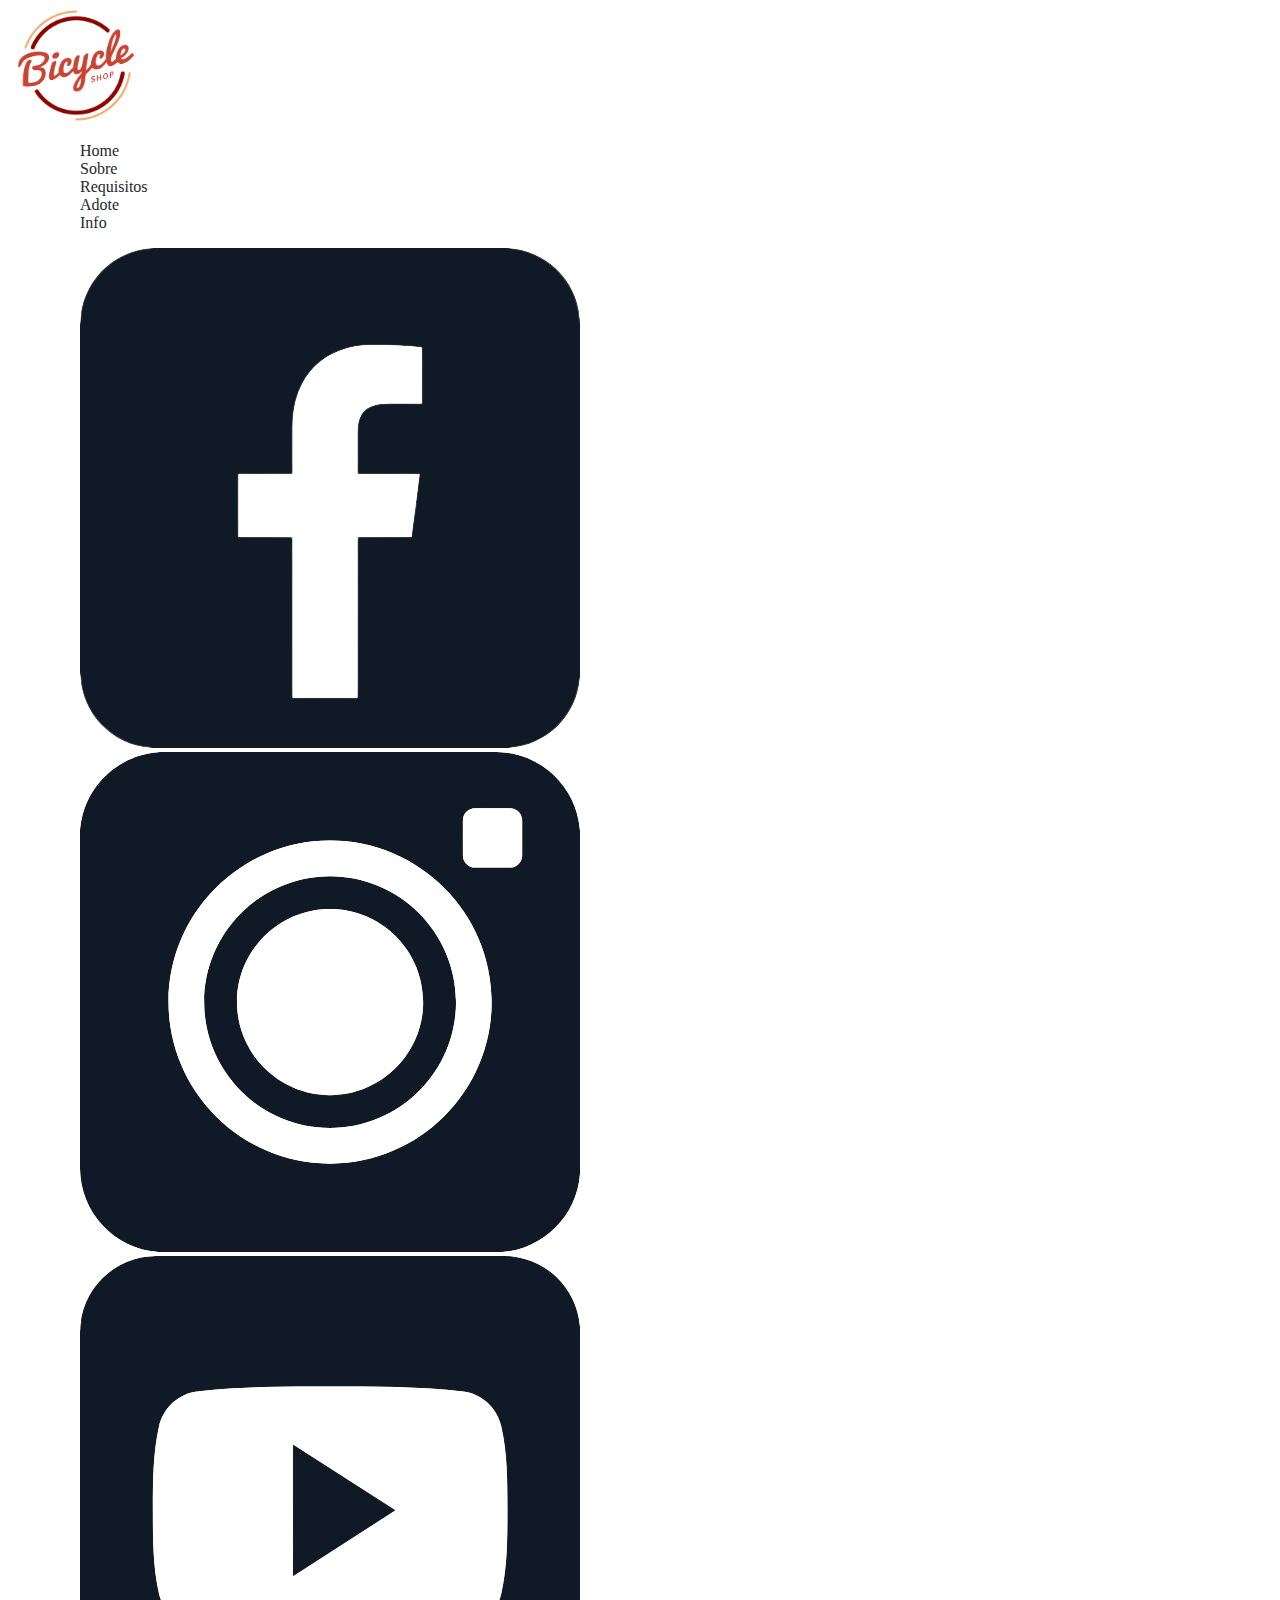
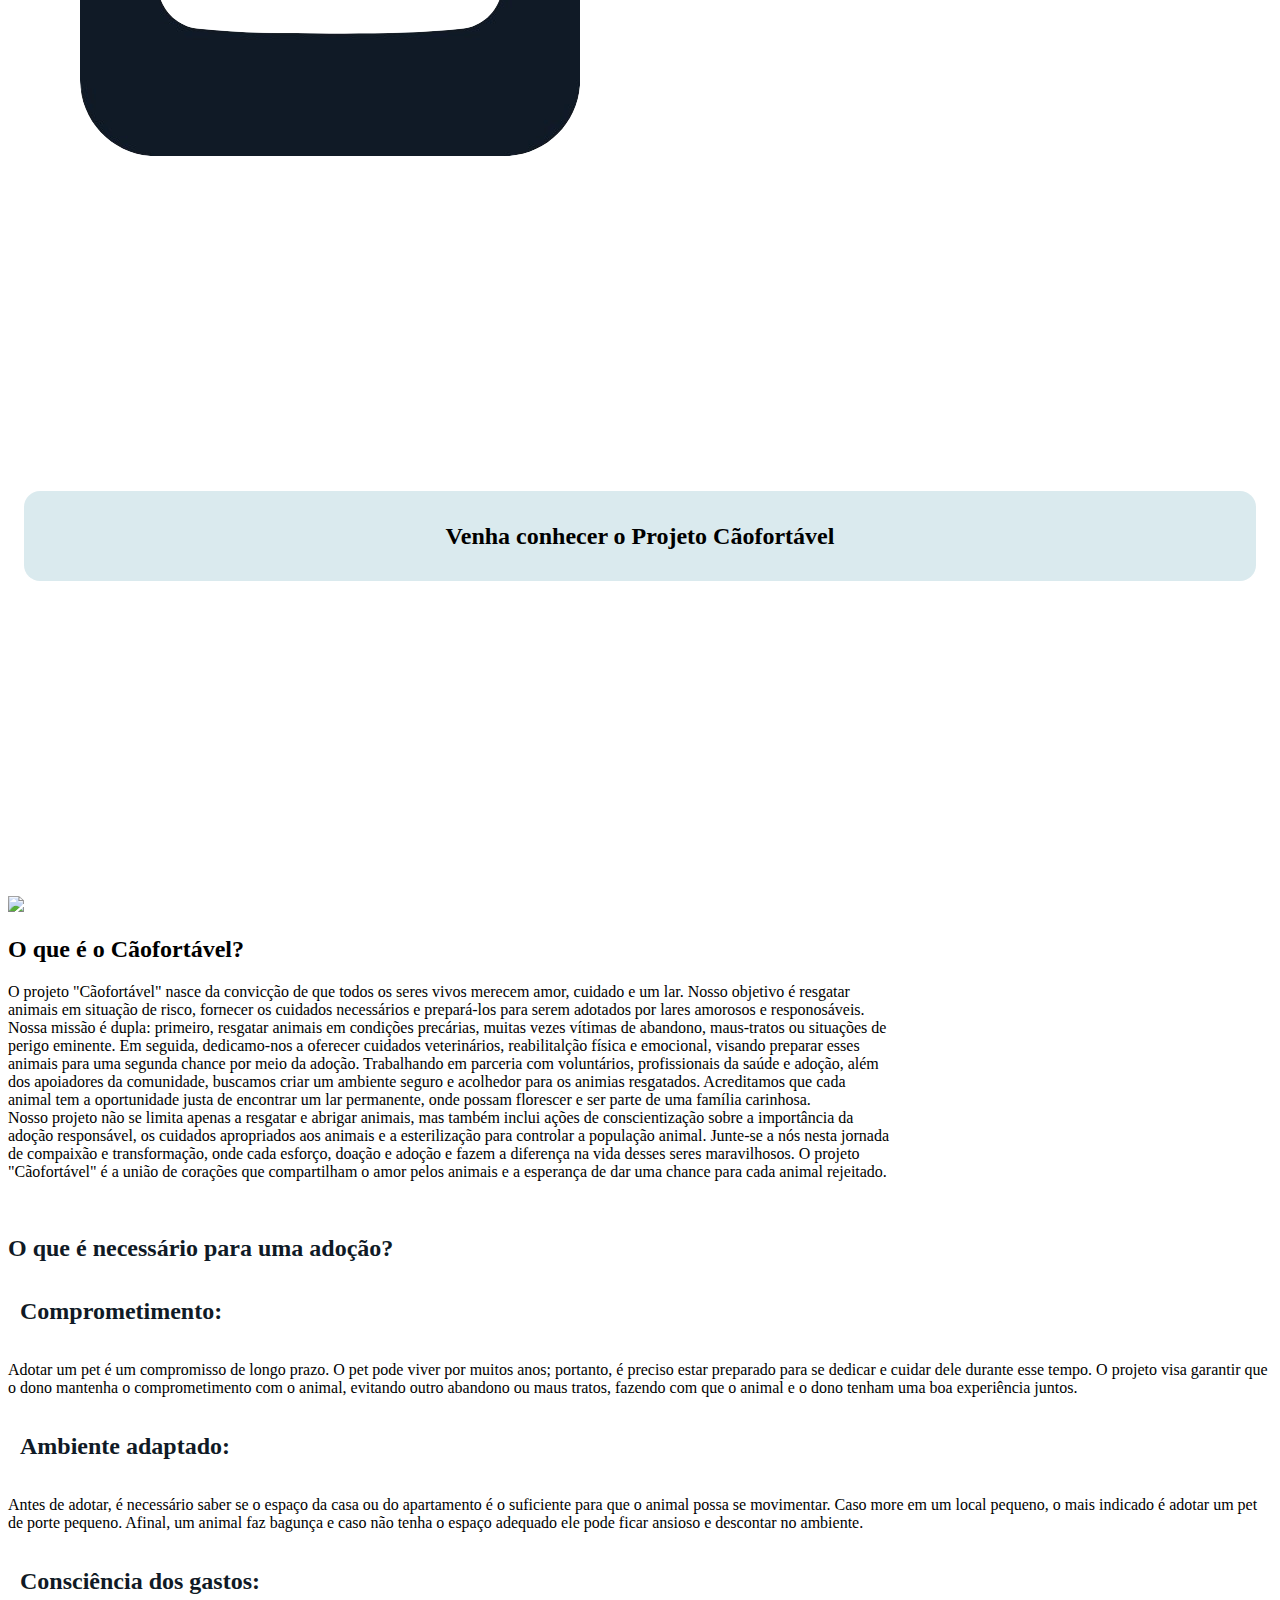
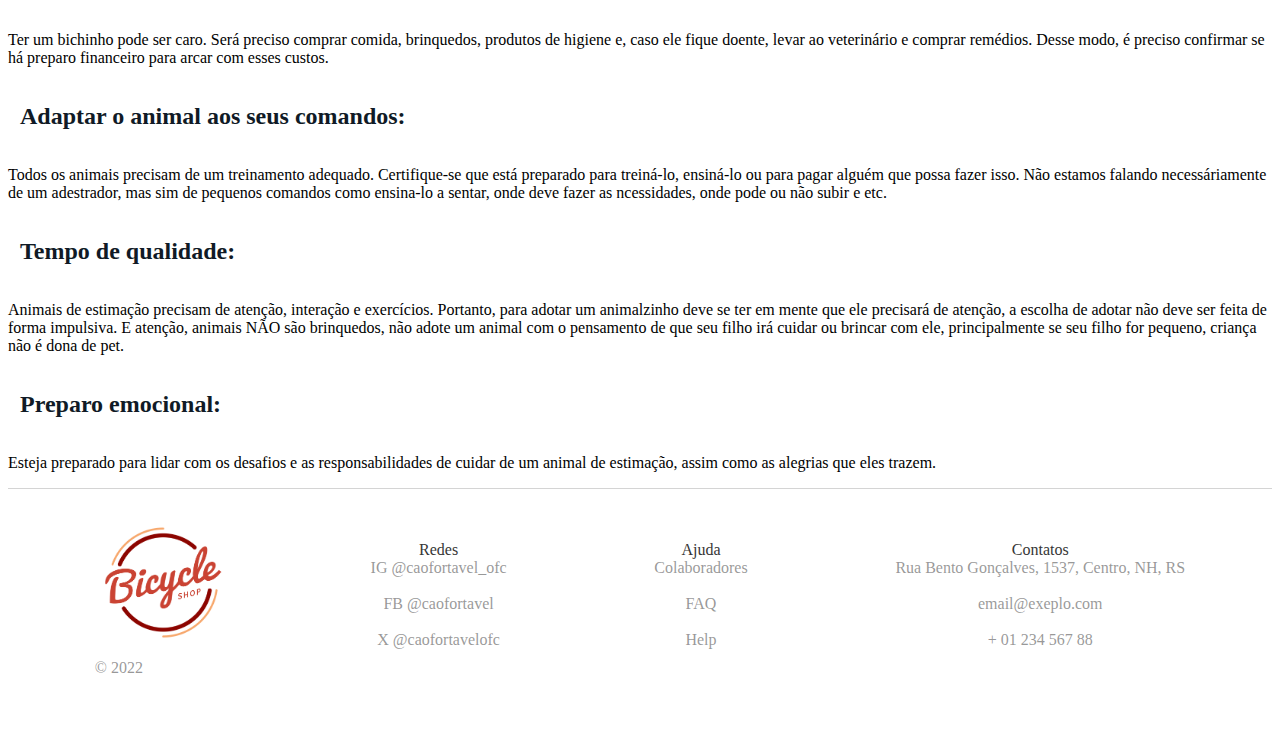
==== commit d9eddbbd: "Add files via upload" ====
--- a/index.html
+++ b/index.html
@@ -8,106 +8,141 @@
     <link href="https://cdn.jsdelivr.net/npm/bootstrap@5.3.2/dist/css/bootstrap.min.css" rel="stylesheet" integrity="sha384-T3c6CoIi6uLrA9TneNEoa7RxnatzjcDSCmG1MXxSR1GAsXEV/Dwwykc2MPK8M2HN" crossorigin="anonymous"> 
 
     <script src="https://cdn.jsdelivr.net/npm/bootstrap@5.3.2/dist/js/bootstrap.bundle.min.js" integrity="sha384-C6RzsynM9kWDrMNeT87bh95OGNyZPhcTNXj1NW7RuBCsyN/o0jlpcV8Qyq46cDfL" crossorigin="anonymous"></script>
-    <script src="index.js" defer></script>
+    <script src="old_index.js.js" defer></script>
 </head>
 <body>
-    <header class="d-flex justify-content-around p-4">
-        <div class="logo"><img src="logo.png" class="logo"/></div>
-        <div class="menu d-flex flex-row align-items-center"><nav>
-            <ul class="d-flex flex-row">
-                <li><a href="index.html">Home</a> </li>
-                <li><a href="#sobre" >Sobre</a></li>
-                <li><a href="#requisitos" >Requisitos</a></li>
-                <li><a href="escolha.html" >Adote</a></li>
-                <li><a href="#info" >Info</a></li>
-            </ul>
-        </nav></div>
-        <div class="social d-flex flex-row align-items-center col-2 clearfix align-itens-center">
-            <ul class="d-flex flex-row align-items-center" >
-                <li><a href="#" ><img class="col-4" src="fb-logo.png"></a></li>
-                <li><a href="#" ><img class="col-4" src="ig-logo.png"></a></li>
-                <li><a href="#" ><img class="col-4" src="yt-logo.png"></a></li>
-            </ul>
-        </div>
-    </header>
-    <section class="banner flex-column d-flex align-items-center col justify-content-center">
-        <div class="conteudo p-4">
-            <h2>Venha conhecer o Projeto Cãofortável</h2>
-        </div>
-    </section>
-    <section class="sobre d-flex flex-row justify-content-start flex-wrap col py-4 px-5 mx-auto align-items-center" id="sobre">
-        <div class="imagem">
-            <img src="dog-gif-sobre.gif" class="col " />
-        </div>
-        <div class="conteudo let-p let-2 mx-2 my-4 col-4 mx-4 px-4">
-            <h2>O que é o Cãofortável?</h2>
-            <p>
-            &nbsp O projeto "Cãofortável" nasce da convicção de que todos os seres vivos merecem amor, cuidado e um lar. Nosso objetivo é resgatar animais em situação de risco, fornecer os cuidados necessários e prepará-los para serem adotados por lares amorosos e responosáveis. <br>&nbsp Nossa missão é dupla: primeiro, resgatar animais em condições precárias, muitas vezes vítimas de abandono, maus-tratos ou situações de perigo eminente. Em seguida, dedicamo-nos a oferecer cuidados veterinários, reabilitalção física e emocional, visando preparar esses animais para uma segunda chance por meio da adoção.
-            Trabalhando em parceria com voluntários, profissionais da saúde e adoção, além dos apoiadores da comunidade, buscamos criar um ambiente seguro e acolhedor para os animias resgatados. Acreditamos que cada animal tem a oportunidade justa de encontrar um lar permanente, onde possam florescer e ser parte de uma família carinhosa.<br>&nbsp Nosso projeto não se limita apenas a resgatar e abrigar animais, mas também inclui ações de conscientização sobre a importância da adoção responsável, os cuidados apropriados aos animais e a esterilização para controlar a população animal. Junte-se a nós nesta jornada de compaixão e transformação, onde cada esforço, doação e adoção e fazem a diferença na vida desses seres maravilhosos. O projeto "Cãofortável" é a união de corações que compartilham o amor pelos animais e a esperança de dar uma chance para cada animal rejeitado.
-            </p>
-        </div>
-    </section>
-
-    <div class="espacamento"> &nbsp;</div>
-
-    <section class="requisitos p-4" id="requisitos">
-        <div class="conteudo" mx-2 my-4 col-4>
-            <h2>O que é necessário para uma adoção?</h2>
-            <h3>Comprometimento:</h3>
-            <p> &nbsp Adotar um pet é um compromisso de longo prazo. O pet pode viver por muitos anos; portanto, é preciso estar preparado para se dedicar e cuidar dele durante esse tempo. O projeto visa garantir que o dono mantenha o comprometimento com o animal, evitando outro abandono ou maus tratos, fazendo com que o animal e o dono tenham uma boa experiência juntos.</p>
-            <h3>Ambiente adaptado:</h3>
-            <p>&nbsp Antes de adotar, é necessário saber se o espaço da casa ou do apartamento é o suficiente para que o animal possa se movimentar. Caso more em um local pequeno, o mais indicado é adotar um pet de porte pequeno. Afinal, um animal faz bagunça e caso não tenha o espaço adequado ele pode ficar ansioso e descontar no ambiente.</p>
-            <h3>Consciência dos gastos:</h3>
-            <p>&nbsp Ter um bichinho pode ser caro. Será preciso comprar comida, brinquedos, produtos de higiene e, caso ele fique doente, levar ao veterinário e comprar remédios. Desse modo, é preciso confirmar se há preparo financeiro para arcar com esses custos.</p>
-            <h3>Adaptar o animal aos seus comandos:</h3>
-            <p>&nbsp Todos os animais precisam de um treinamento adequado. Certifique-se que está preparado para treiná-lo, ensiná-lo ou para pagar alguém que possa fazer isso. Não estamos falando necessáriamente de um adestrador, mas sim de pequenos comandos como ensina-lo a sentar, onde deve fazer as ncessidades, onde pode ou não subir e etc.</p>
-            <h3>Tempo de qualidade:</h3>
-            <p>&nbsp Animais de estimação precisam de atenção, interação e exercícios. Portanto, para adotar um animalzinho deve se ter em mente que ele precisará de atenção, a escolha de adotar não deve ser feita de forma impulsiva. E atenção, animais NÃO são brinquedos, não adote um animal com o pensamento de que seu filho irá cuidar ou brincar com ele, principalmente se seu filho for pequeno, criança não é dona de pet.</p>
-            <h3>Preparo emocional:</h3>
-            <p>&nbsp Esteja preparado parav lidar com os desafios e as responsabilidades de cuidar de um animal de estimação, assim como as alegrias que eles trazem.</p>
-        </div>
-    </section>
-    <footer>
-        <div class="espacamento"> &nbsp;</div>
-        <div class="footer-interno d-flex flex-row justify-content-around">
-            <div class="footer-coluna-1 footer-coluna">
-                <img src="logo.png" class="logo"/>
-                <p>© 2022</p>
-            </div>
-            <div class="footer-coluna-2 footer-coluna" id="info">
-                <ul>
-                    <li class="titulo p-2">Redes</li>
-                    <li>IG @caofortavel_ofc</li>
-                    <li>&nbsp;</li>
-                    <li>FB @caofortavel</li>
-                    <li>&nbsp;</li>
-                    <li>X @caofortavelofc</li>
-                    <li>&nbsp;</li>
+    <main>
+        <header class="d-flex justify-content-around p-4">
+            <div class="logo"><img src="logo.png" class="logo"/></div>
+            <div class="menu d-flex flex-row align-items-center"><nav>
+                <ul class="d-flex flex-row">
+                    <li><a href="index.html">Home</a> </li>
+                    <li><a href="#sobre" >Sobre</a></li>
+                    <li><a href="#requisitos" >Requisitos</a></li>
+                    <li><a href="escolha.html" >Adote</a></li>
+                    <li><a href="#info" >Info</a></li>
+                </ul>
+            </nav></div>
+            <div class="social d-flex flex-row align-items-center col-2 clearfix align-itens-center">
+                <ul class="d-flex flex-row align-items-center" >
+                    <li><a href="#" ><img class="col-4" src="fb-logo.png"></a></li>
+                    <li><a href="#" ><img class="col-4" src="ig-logo.png"></a></li>
+                    <li><a href="#" ><img class="col-4" src="yt-logo.png"></a></li>
                 </ul>
             </div>
-            <div class="footer-coluna-3 footer-coluna">
-                <ul>
-                    <li class="titulo p-2">Ajuda</li>
-                    <li>Colaboradores</li>
-                    <li>&nbsp;</li>
-                    <li>FAQ</li>
-                    <li>&nbsp;</li>
-                    <li>Help</li>
-                    <li>&nbsp;</li>
-                </ul>
+        </header>
+        <section class="banner flex-column d-flex align-items-center col justify-content-center">
+            <div class="conteudo p-4">
+                <h2>Venha conhecer o Projeto Cãofortável</h2>
             </div>
-            <div class="footer-coluna-4 footer-coluna">
-                <ul>
-                    <li class="titulo p-2">Contatos</li>
-                    <li>Rua Bento Gonçalves, 1537, Centro, NH, RS</li>
-                    <li>&nbsp;</li>
-                    <li>email@exeplo.com</li>
-                    <li>&nbsp;</li>
-                    <li>+ 01 234 567 88</li>
-                    <li>&nbsp;</li>
-                </ul>
+        </section>
+        <section class="sobre d-flex flex-row justify-content-around flex-wrap col py-4 px-5 mx-auto align-items-center" id="sobre">
+            <div class="imagem">
+                <img src="dog-gif-sobre.gif" class="col " />
             </div>
-        </div>
-    </footer>
+            <div class="conteudo mx-2 my-4 col-4 mx-4 px-4">
+                <h2>O que é o Cãofortável?</h2>
+                <p>
+                O projeto "Cãofortável" nasce da convicção de que todos os seres vivos merecem amor, cuidado e um lar. Nosso objetivo é resgatar animais em situação de risco, fornecer os cuidados necessários e prepará-los para serem adotados por lares amorosos e responosáveis. <br>Nossa missão é dupla: primeiro, resgatar animais em condições precárias, muitas vezes vítimas de abandono, maus-tratos ou situações de perigo eminente. Em seguida, dedicamo-nos a oferecer cuidados veterinários, reabilitalção física e emocional, visando preparar esses animais para uma segunda chance por meio da adoção.
+                Trabalhando em parceria com voluntários, profissionais da saúde e adoção, além dos apoiadores da comunidade, buscamos criar um ambiente seguro e acolhedor para os animias resgatados. Acreditamos que cada animal tem a oportunidade justa de encontrar um lar permanente, onde possam florescer e ser parte de uma família carinhosa.<br>Nosso projeto não se limita apenas a resgatar e abrigar animais, mas também inclui ações de conscientização sobre a importância da adoção responsável, os cuidados apropriados aos animais e a esterilização para controlar a população animal. Junte-se a nós nesta jornada de compaixão e transformação, onde cada esforço, doação e adoção e fazem a diferença na vida desses seres maravilhosos. O projeto "Cãofortável" é a união de corações que compartilham o amor pelos animais e a esperança de dar uma chance para cada animal rejeitado.
+                </p>
+            </div>
+        </section>
+
+        <div class="espacamento"> &nbsp;</div>
+
+        <section class="requisitos p-4" id="requisitos">
+            <div class="conteudo" mx-2 my-4 col-4>
+                <h2>O que é necessário para uma adoção?</h2>
+                <h3>Comprometimento:</h3>
+                <p>Adotar um pet é um compromisso de longo prazo. O pet pode viver por muitos anos; portanto, é preciso estar preparado para se dedicar e cuidar dele durante esse tempo. O projeto visa garantir que o dono mantenha o comprometimento com o animal, evitando outro abandono ou maus tratos, fazendo com que o animal e o dono tenham uma boa experiência juntos.</p>
+                <h3>Ambiente adaptado:</h3>
+                <p>Antes de adotar, é necessário saber se o espaço da casa ou do apartamento é o suficiente para que o animal possa se movimentar. Caso more em um local pequeno, o mais indicado é adotar um pet de porte pequeno. Afinal, um animal faz bagunça e caso não tenha o espaço adequado ele pode ficar ansioso e descontar no ambiente.</p>
+                <h3>Consciência dos gastos:</h3>
+                <p>Ter um bichinho pode ser caro. Será preciso comprar comida, brinquedos, produtos de higiene e, caso ele fique doente, levar ao veterinário e comprar remédios. Desse modo, é preciso confirmar se há preparo financeiro para arcar com esses custos.</p>
+                <h3>Adaptar o animal aos seus comandos:</h3>
+                <p>Todos os animais precisam de um treinamento adequado. Certifique-se que está preparado para treiná-lo, ensiná-lo ou para pagar alguém que possa fazer isso. Não estamos falando necessáriamente de um adestrador, mas sim de pequenos comandos como ensina-lo a sentar, onde deve fazer as ncessidades, onde pode ou não subir e etc.</p>
+                <h3>Tempo de qualidade:</h3>
+                <p>Animais de estimação precisam de atenção, interação e exercícios. Portanto, para adotar um animalzinho deve se ter em mente que ele precisará de atenção, a escolha de adotar não deve ser feita de forma impulsiva. E atenção, animais NÃO são brinquedos, não adote um animal com o pensamento de que seu filho irá cuidar ou brincar com ele, principalmente se seu filho for pequeno, criança não é dona de pet.</p>
+                <h3>Preparo emocional:</h3>
+                <p>Esteja preparado para lidar com os desafios e as responsabilidades de cuidar de um animal de estimação, assim como as alegrias que eles trazem.</p>
+            </div>
+        </section>
+        <footer>
+            <div class="footer-interno d-flex flex-row justify-content-around">
+                <div class="footer-coluna-1 footer-coluna">
+                    <img src="logo.png" class="logo"/>
+                    <p>© 2022</p>
+                </div>
+                <div class="footer-coluna-2 footer-coluna" id="info">
+                    <ul>
+                        <li class="titulo p-2">Redes</li>
+                        <li>IG @caofortavel_ofc</li>
+                        <li>&nbsp;</li>
+                        <li>FB @caofortavel</li>
+                        <li>&nbsp;</li>
+                        <li>X @caofortavelofc</li>
+                        <li>&nbsp;</li>
+                    </ul>
+                </div>
+                <div class="footer-coluna-3 footer-coluna">
+                    <ul>
+                        <li class="titulo p-2">Ajuda</li>
+                        <li>Colaboradores</li>
+                        <li>&nbsp;</li>
+                        <li>FAQ</li>
+                        <li>&nbsp;</li>
+                        <li>Help</li>
+                        <li>&nbsp;</li>
+                    </ul>
+                </div>
+                <div class="footer-coluna-4 footer-coluna">
+                    <ul>
+                        <li class="titulo p-2">Contatos</li>
+                        <li>Rua Bento Gonçalves, 1537, Centro, NH, RS</li>
+                        <li>&nbsp;</li>
+                        <li>email@exeplo.com</li>
+                        <li>&nbsp;</li>
+                        <li>+ 01 234 567 88</li>
+                        <li>&nbsp;</li>
+                    </ul>
+                </div>
+            </div>
+        </footer>
+    </main>
+    
+    <script>
+        var tituloBanner = document.querySelector("main section.banner div.conteudo h2");
+        var sobreGif = document.querySelector("main section.sobre div.imagem img");
+        var tituloSobre = document.querySelector("main section.sobre div.conteudo h2");
+        var conteudoSobre = document.querySelector("main section.sobre div.conteudo p");
+        var requisitosTitulo = document.querySelector("main section.requisitos div.conteudo h2");
+        var requisitosSubti = document.querySelector("main section.requisitos div.conteudo h3");
+        var requisitosConteudo = document.querySelector("main section.requisitos div.conteudo p");
+
+
+    </script>
+
+
+
+
+
+
+
+
+
+
+
+
+
+
+
+
+
+
+
+
+
+
 </body>
 </html>--- a/style.css
+++ b/style.css
@@ -149,9 +149,6 @@
 @-webkit-keyframes scale-in-center{0%{-webkit-transform:scale(0);transform:scale(0);opacity:1}100%{-webkit-transform:scale(1);transform:scale(1);opacity:1}}@keyframes scale-in-center{0%{-webkit-transform:scale(0);transform:scale(0);opacity:1}100%{-webkit-transform:scale(1);transform:scale(1);opacity:1}}
 
 */
-:root{
-}
-
 .logo{
     width: 128px;
 }
@@ -191,8 +188,14 @@
 footer div.espacamento {
     width: 100%;
     height: 24px;
+    margin: 52px auto 12px;
+}
+
+section.text-center div.espacamento-form {
+    width: 100%;
+    height: 32px;
     border-bottom: 2px solid #b2b8b963  ;
-    margin: 52px auto 12px;
+    margin: 52px auto 52px;
 }
 
 footer div.footer-interno{
@@ -232,7 +235,9 @@
     list-style: none;
     text-align: center;
 }
-
+footer{
+    border-top: 1px solid #36363636;
+}
 section.opcao{
     width: 80%;
 
@@ -242,7 +247,6 @@
 }
 
 section.opcao div.banner-pequeno{
-    width: 30%;
     margin: 0px 0px 0px 32px;
     padding: 42px;
     border: 1px solid #d8d8d8;
@@ -260,4 +264,55 @@
 
 section.opcao div.pet-image img{
     width: 100%;
-}+}
+
+section.formulario form#form input {
+    width: 100%;
+    padding: 6px;
+    margin: 6px auto;
+}
+
+section.formulario form#form {
+    width: 45vw;
+    margin: 1rem auto;
+    text-align: center
+}
+
+section.formulario form#form input[type="submit"] {
+    width: 180px;
+    margin: 6px auto 6px 0px;
+}
+
+section.formulario h3, section.formulario p {
+    text-align: center;
+}
+
+section.formulario form#form button {
+    width: 180px;
+    margin: 6px auto 6px 0px;
+}
+
+
+
+
+
+
+
+
+
+
+
+
+
+
+
+
+
+
+
+
+
+
+
+
+
